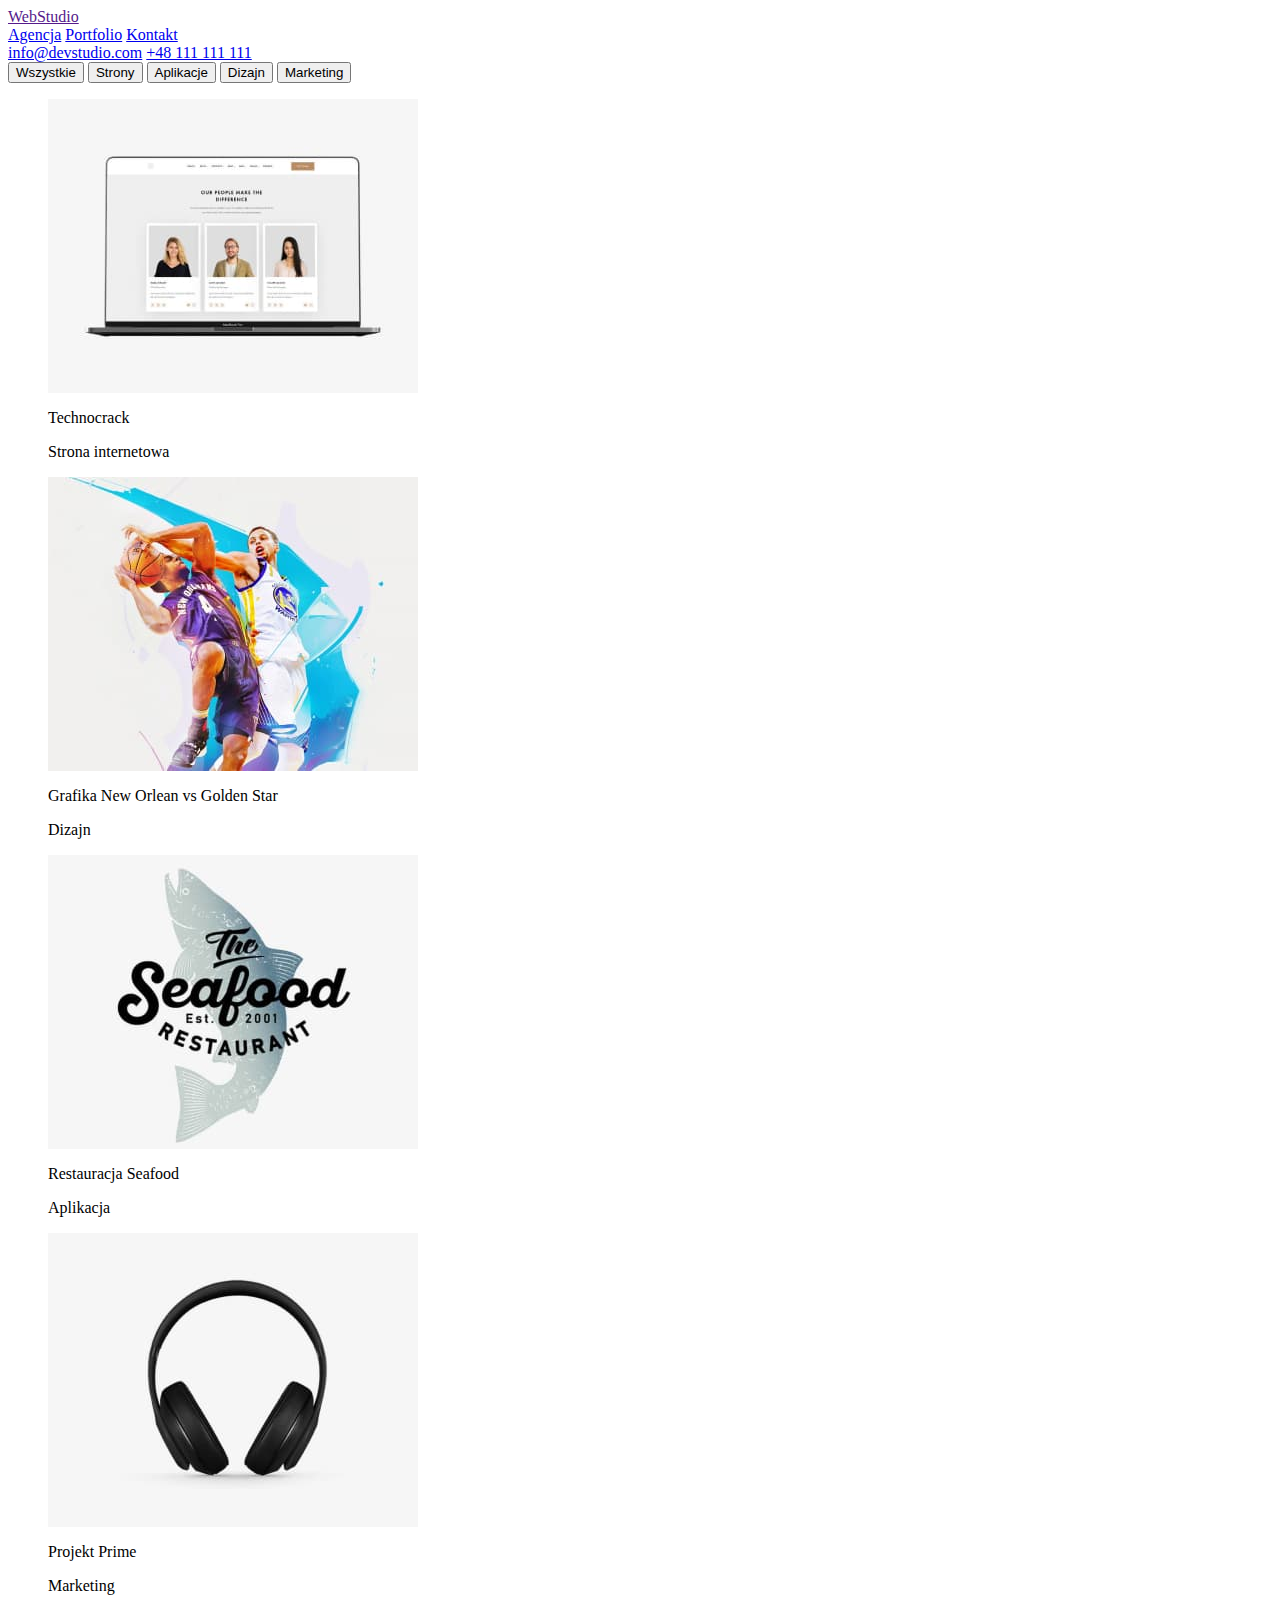
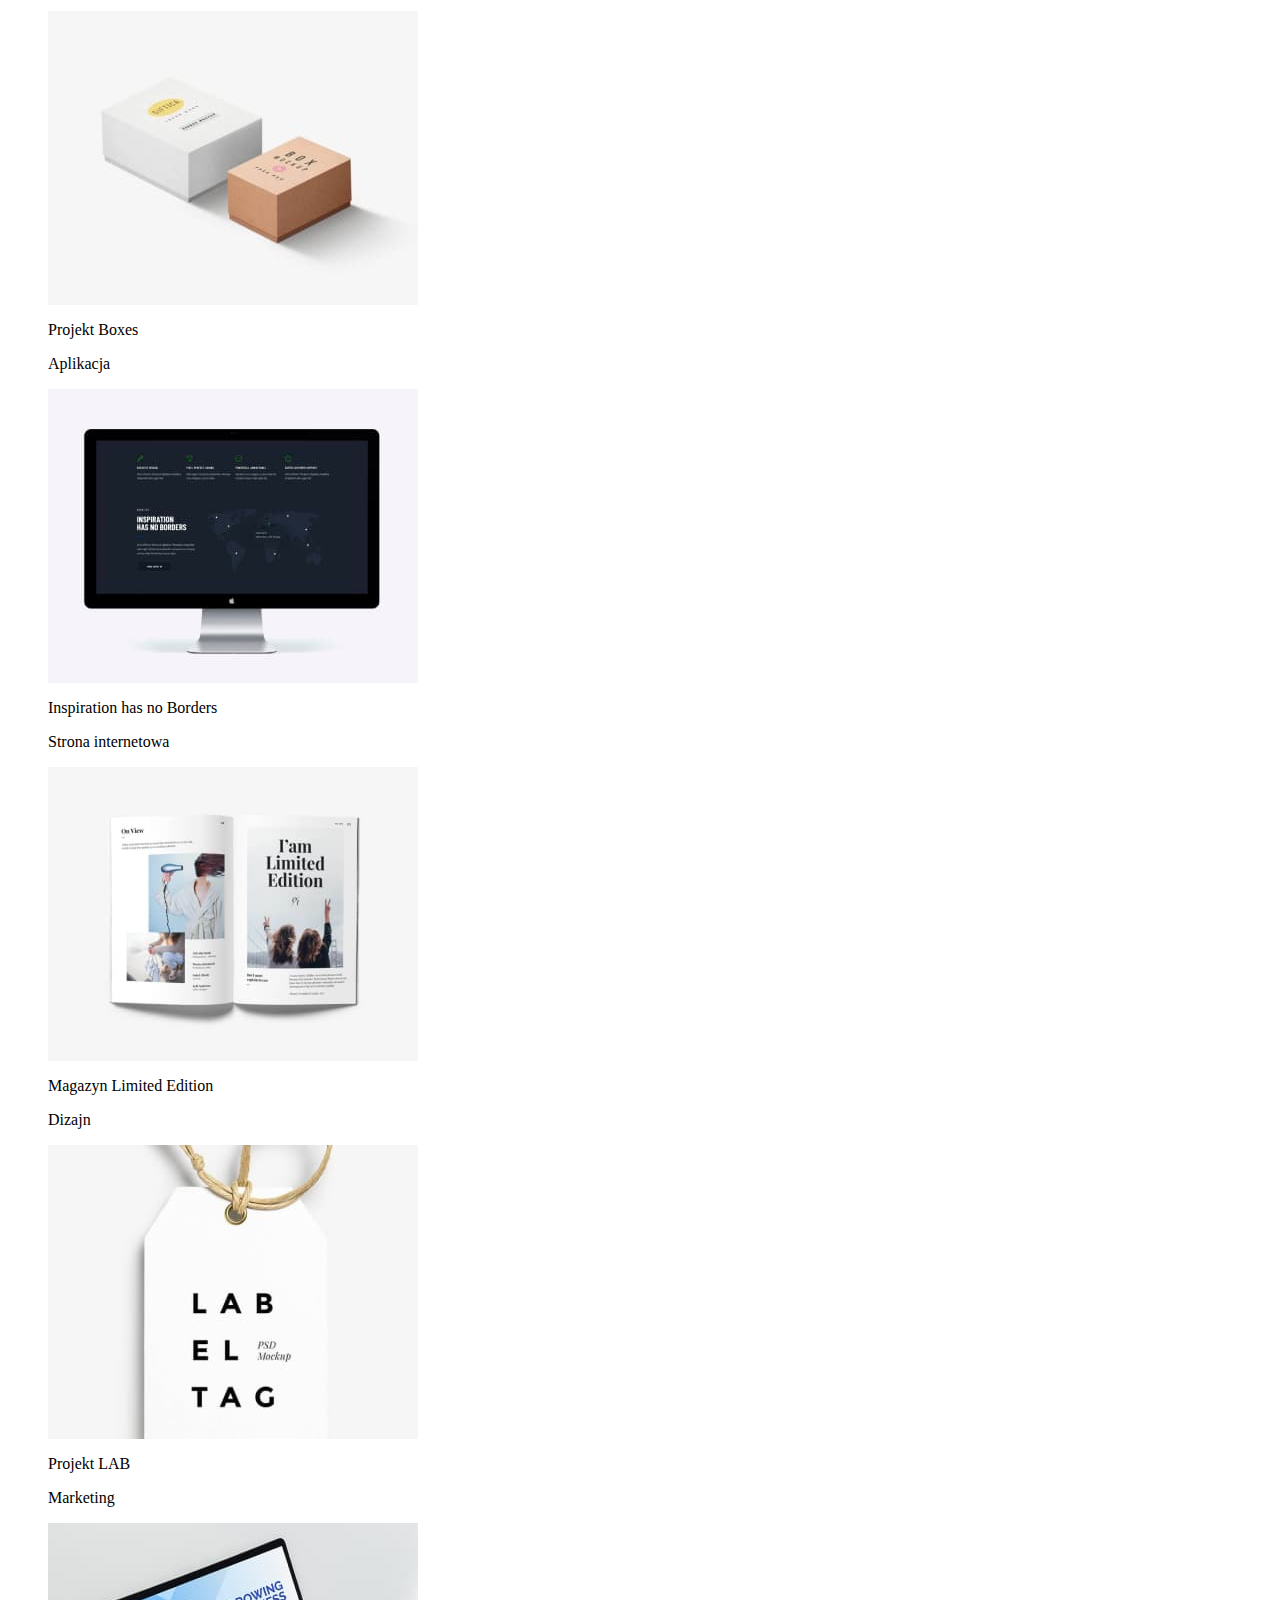
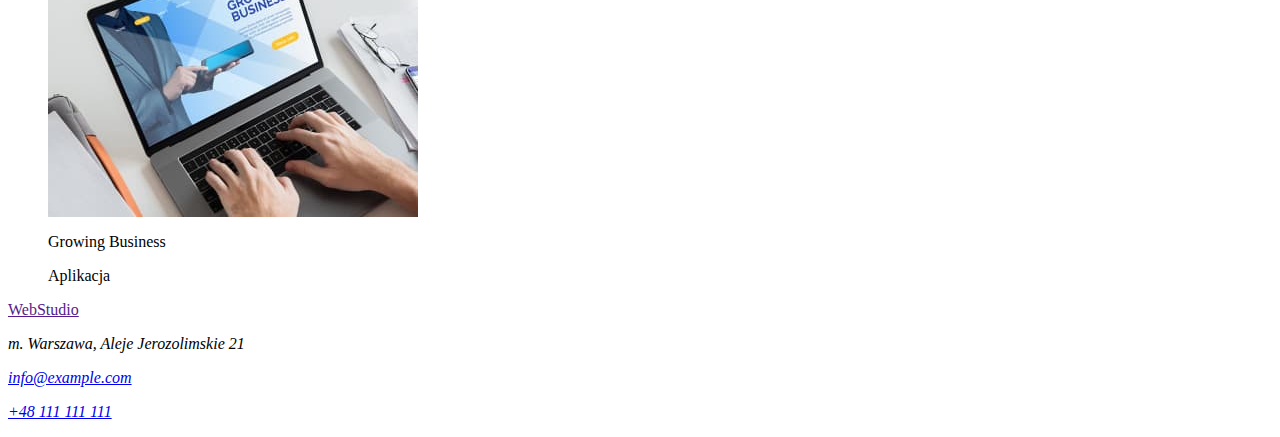
==== portfolio.html @ 6ffb390c "Added code in portfolio" ====
<html lang="en">
  <head>
    <meta charset="UTF-8" />
    <link rel="stylesheet" href="/css/styles.css" />
    <title>goit-markup-hw-02</title>
  </head>
  <body>
    <header>
      <a href="">WebStudio</a>
      <nav>
        <a href="#agency">Agencja</a>
        <a href="#portfolio">Portfolio</a>
        <a href="#contact">Kontakt</a>
      </nav>
      <a href="mailto:info@devstudio.com">info@devstudio.com</a>
      <a href="tel:+48111111111">+48 111 111 111</a>
    </header>
    <main>
      <div>
        <button type="button">Wszystkie</button>
        <button type="button">Strony</button>
        <button type="button">Aplikacje</button>
        <button type="button">Dizajn</button>
        <button type="button">Marketing</button>
      </div>
      <div>
        <figure>
          <img
            src="/images/portfolio1.jpg"
            alt="Internet page showing three people opened on a laptop"
          />
          <figcaption>
            <p>Technocrack</p>
            <p>Strona internetowa</p>
          </figcaption>
        </figure>
        <figure>
          <img
            src="/images/portfolio2.jpg"
            alt="Two basketball players fighting for a ball"
          />
          <figcaption>
            <p>Grafika New Orlean vs Golden Star</p>
            <p>Dizajn</p>
          </figcaption>
        </figure>
        <figure>
          <img
            src="/images/portfolio3.jpg"
            alt="A logo of the Seafood Restaurant"
          />
          <figcaption>
            <p>Restauracja Seafood</p>
            <p>Aplikacja</p>
          </figcaption>
        </figure>
        <figure>
          <img src="/images/portfolio4.jpg" alt="Black headphones" />
          <figcaption>
            <p>Projekt Prime</p>
            <p>Marketing</p>
          </figcaption>
        </figure>
        <figure>
          <img
            src="/images/portfolio5.jpg"
            alt="A white bigger box and a brown smaller box"
          />
          <figcaption>
            <p>Projekt Boxes</p>
            <p>Aplikacja</p>
          </figcaption>
        </figure>
        <figure>
          <img
            src="/images/portfolio6.jpg"
            alt="Screen with displayed world map"
          />
          <figcaption>
            <p>Inspiration has no Borders</p>
            <p>Strona internetowa</p>
          </figcaption>
        </figure>
        <figure>
          <img
            src="/images/portfolio7.jpg"
            alt="An open book with pictures and paragraphs"
          />
          <figcaption>
            <p>Magazyn Limited Edition</p>
            <p>Dizajn</p>
          </figcaption>
        </figure>
        <figure>
          <img src="/images/portfolio8.jpg" alt="Close-up of a label tag" />
          <figcaption>
            <p>Projekt LAB</p>
            <p>Marketing</p>
          </figcaption>
        </figure>
        <figure>
          <img src="/images/portfolio9.jpg" alt="A person typing on a laptop" />
          <figcaption>
            <p>Growing Business</p>
            <p>Aplikacja</p>
          </figcaption>
        </figure>
      </div>
    </main>
    <footer id="contact">
      <a href="">WebStudio</a>
      <address>
        <p>m. Warszawa, Aleje Jerozolimskie 21</p>
        <p><a href="mailto:info@example.com">info@example.com</a></p>
        <p><a href="tel:+48111111111">+48 111 111 111</a></p>
      </address>
    </footer>
  </body>
</html>
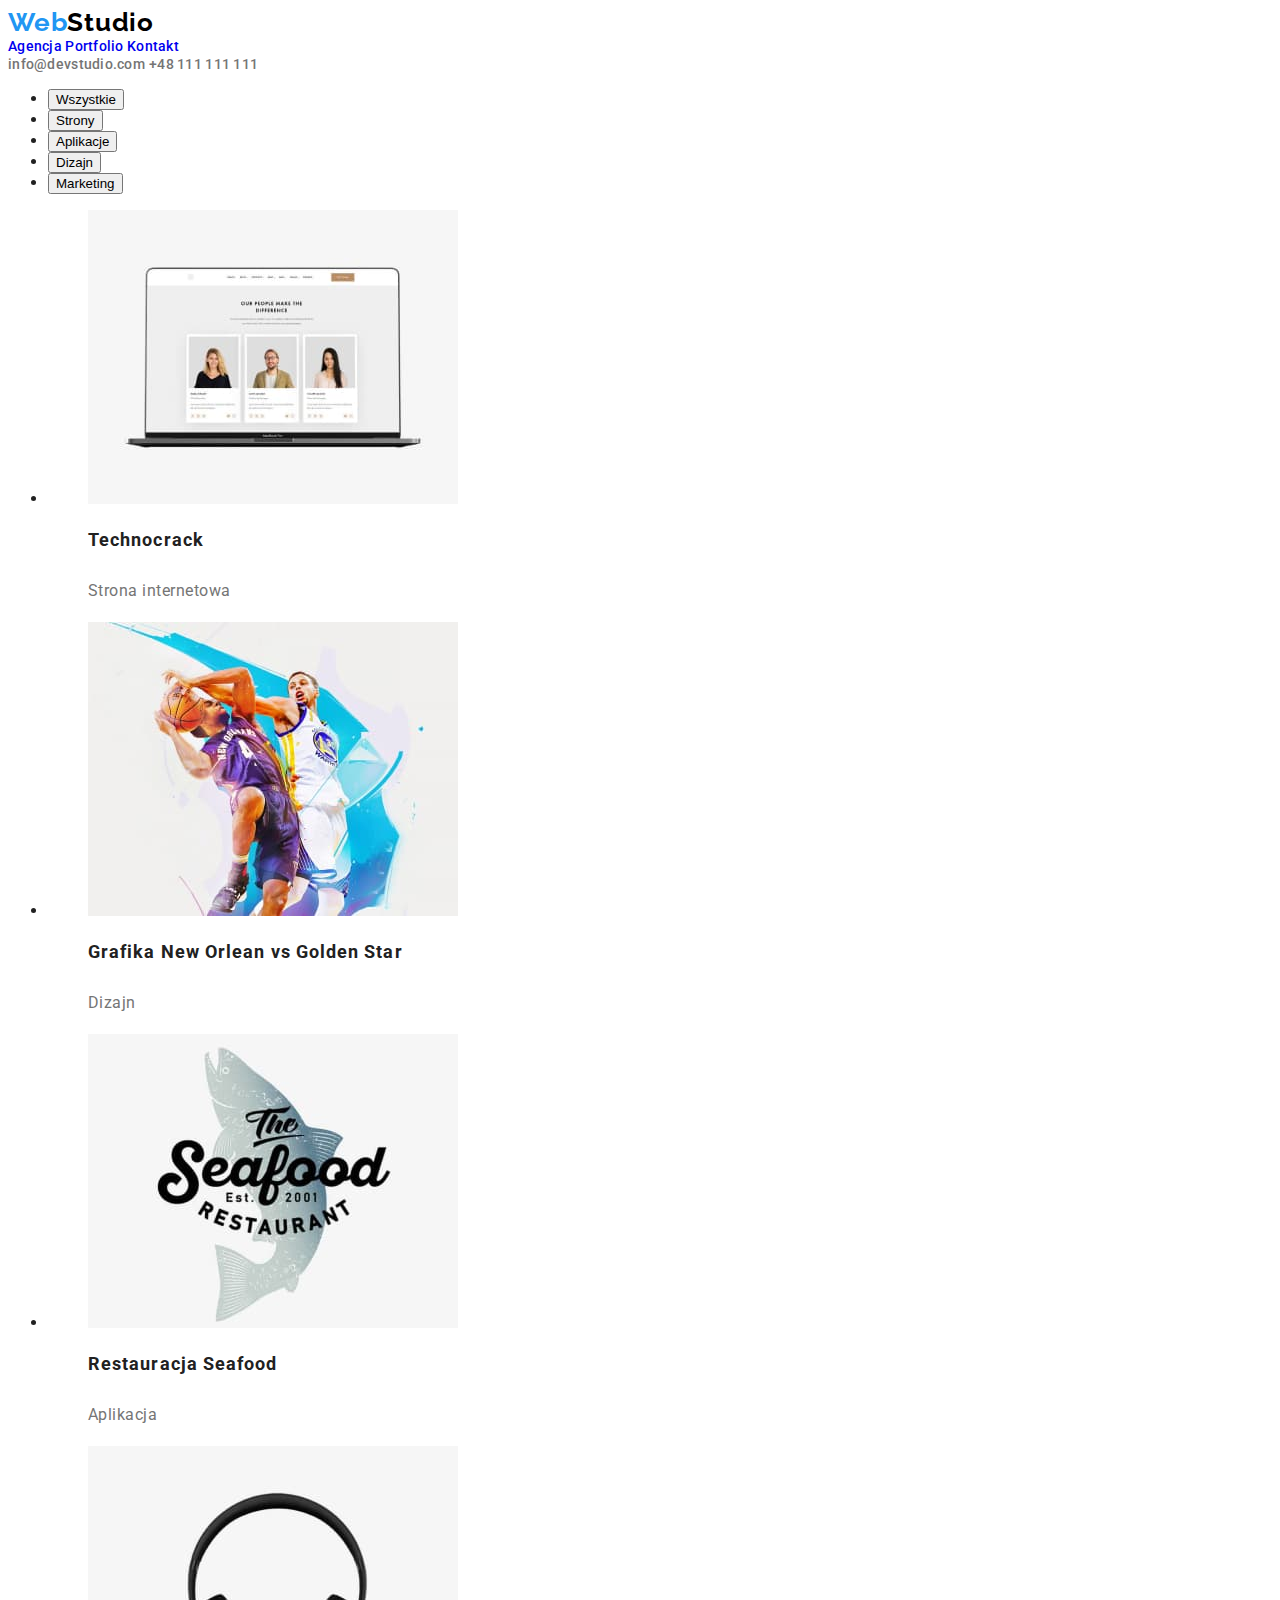
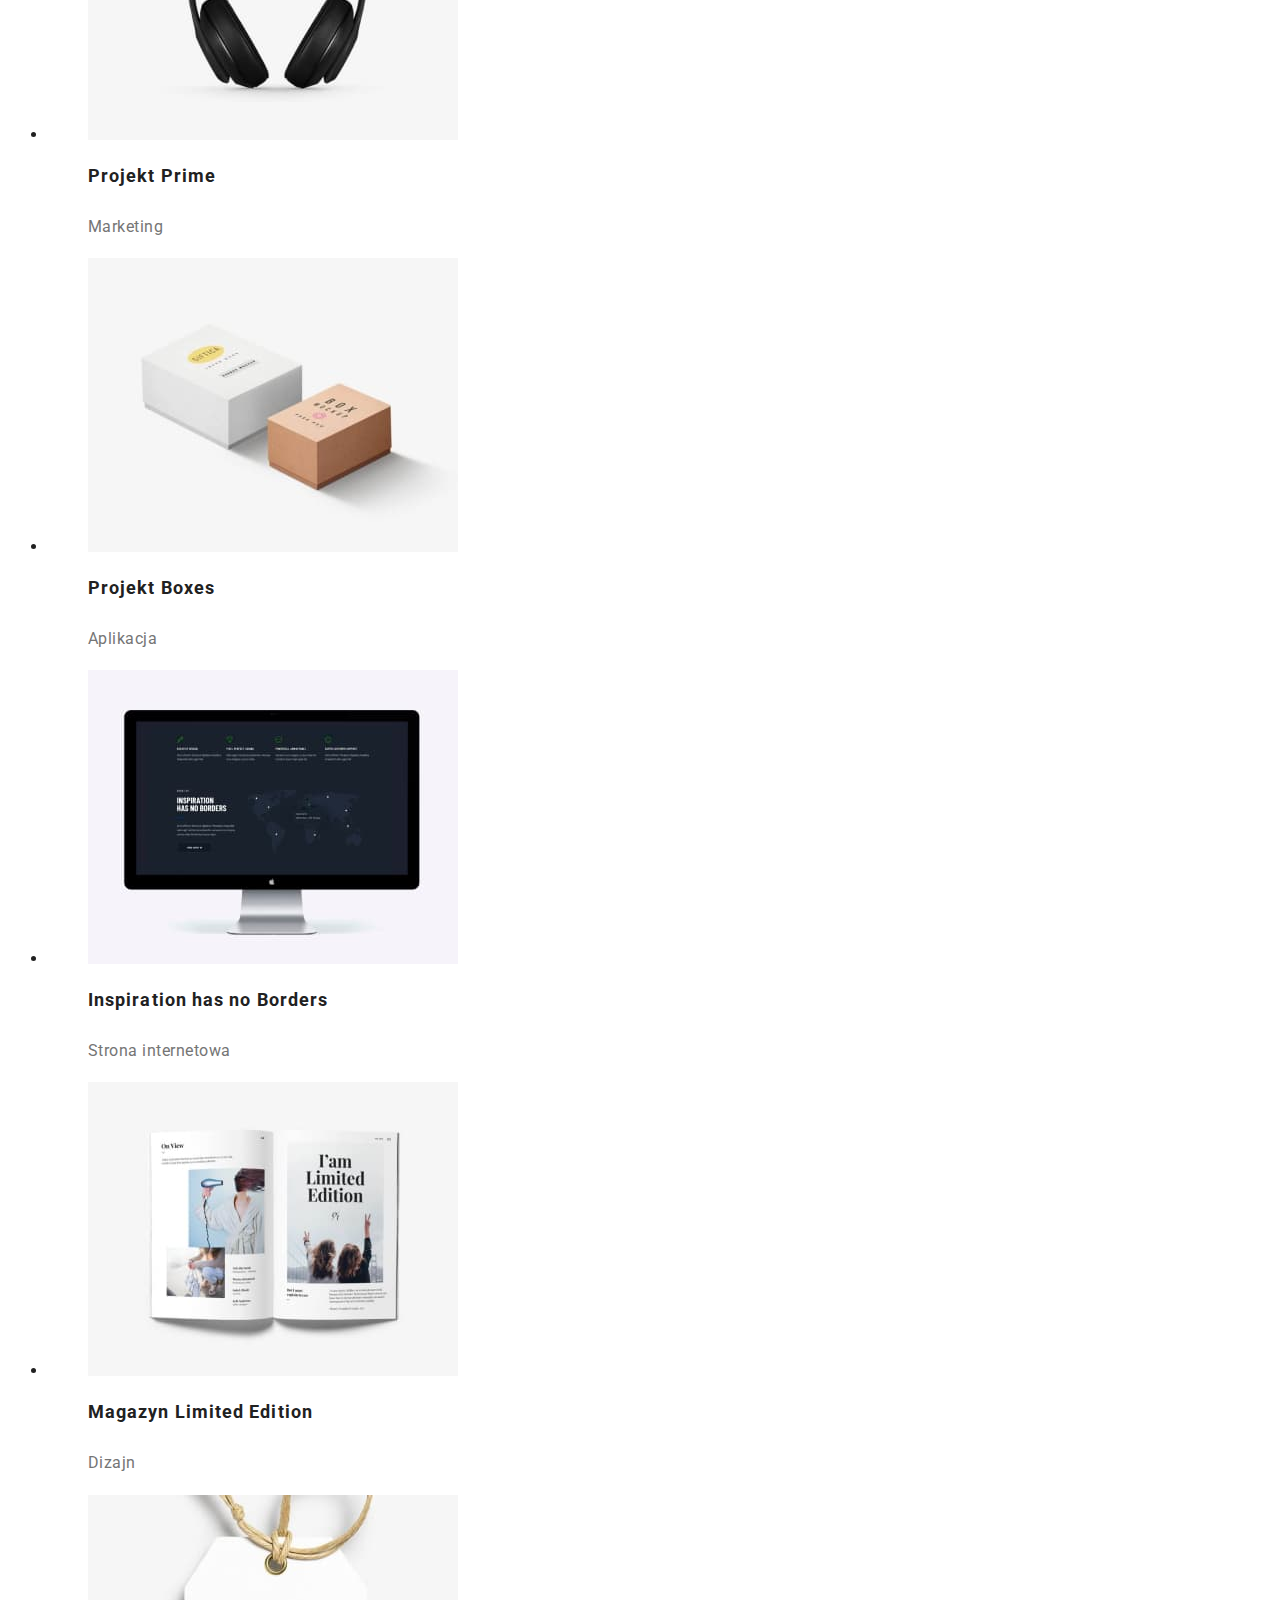
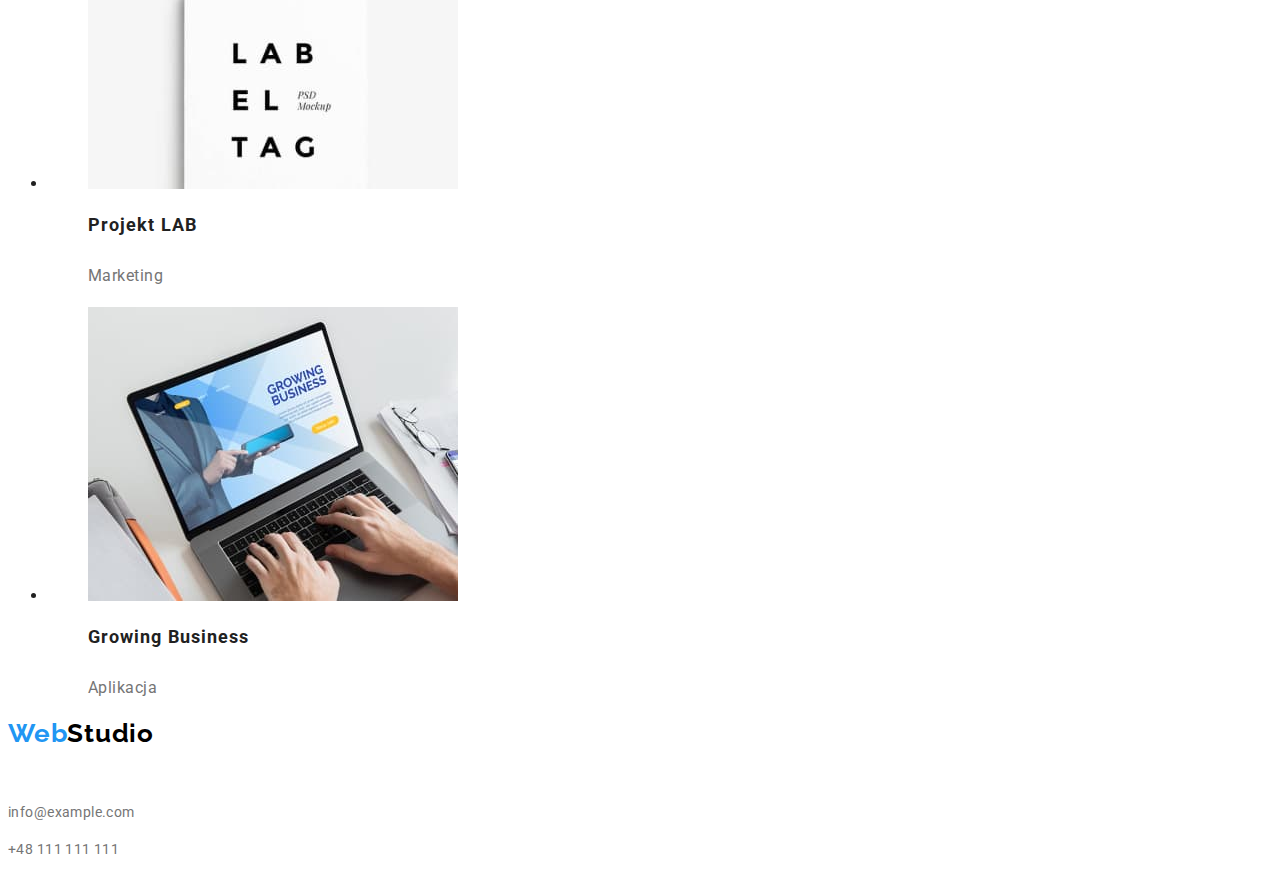
==== commit 9389ca9e: "Added css and updated code in html" ====
--- a/portfolio.html
+++ b/portfolio.html
@@ -1,118 +1,186 @@
 <html lang="en">
   <head>
     <meta charset="UTF-8" />
+    <link rel="preconnect" href="https://fonts.googleapis.com" />
+    <link rel="preconnect" href="https://fonts.gstatic.com" crossorigin />
+    <link
+      href="https://fonts.googleapis.com/css2?family=Raleway:wght@700&family=Roboto:wght@400;500;700;900&display=swap"
+      rel="stylesheet"
+    />
     <link rel="stylesheet" href="/css/styles.css" />
     <title>goit-markup-hw-02</title>
   </head>
   <body>
     <header>
-      <a href="">WebStudio</a>
+      <a class="logo" href="/index.html"
+        ><span class="logo-color">Web</span>Studio</a
+      >
       <nav>
-        <a href="#agency">Agencja</a>
-        <a href="#portfolio">Portfolio</a>
+        <a href="/index.html">Agencja</a>
+        <a href="/portfolio.html">Portfolio</a>
         <a href="#contact">Kontakt</a>
       </nav>
-      <a href="mailto:info@devstudio.com">info@devstudio.com</a>
-      <a href="tel:+48111111111">+48 111 111 111</a>
+      <a class="header-contact" href="mailto:info@devstudio.com"
+        >info@devstudio.com</a
+      >
+      <a class="header-contact" href="tel:+48111111111">+48 111 111 111</a>
     </header>
     <main>
       <div>
-        <button type="button">Wszystkie</button>
-        <button type="button">Strony</button>
-        <button type="button">Aplikacje</button>
-        <button type="button">Dizajn</button>
-        <button type="button">Marketing</button>
+        <ul>
+          <li><button type="button">Wszystkie</button></li>
+          <li><button type="button">Strony</button></li>
+          <li><button type="button">Aplikacje</button></li>
+          <li><button type="button">Dizajn</button></li>
+          <li><button type="button">Marketing</button></li>
+        </ul>
       </div>
       <div>
-        <figure>
-          <img
-            src="/images/portfolio1.jpg"
-            alt="Internet page showing three people opened on a laptop"
-          />
-          <figcaption>
-            <p>Technocrack</p>
-            <p>Strona internetowa</p>
-          </figcaption>
-        </figure>
-        <figure>
-          <img
-            src="/images/portfolio2.jpg"
-            alt="Two basketball players fighting for a ball"
-          />
-          <figcaption>
-            <p>Grafika New Orlean vs Golden Star</p>
-            <p>Dizajn</p>
-          </figcaption>
-        </figure>
-        <figure>
-          <img
-            src="/images/portfolio3.jpg"
-            alt="A logo of the Seafood Restaurant"
-          />
-          <figcaption>
-            <p>Restauracja Seafood</p>
-            <p>Aplikacja</p>
-          </figcaption>
-        </figure>
-        <figure>
-          <img src="/images/portfolio4.jpg" alt="Black headphones" />
-          <figcaption>
-            <p>Projekt Prime</p>
-            <p>Marketing</p>
-          </figcaption>
-        </figure>
-        <figure>
-          <img
-            src="/images/portfolio5.jpg"
-            alt="A white bigger box and a brown smaller box"
-          />
-          <figcaption>
-            <p>Projekt Boxes</p>
-            <p>Aplikacja</p>
-          </figcaption>
-        </figure>
-        <figure>
-          <img
-            src="/images/portfolio6.jpg"
-            alt="Screen with displayed world map"
-          />
-          <figcaption>
-            <p>Inspiration has no Borders</p>
-            <p>Strona internetowa</p>
-          </figcaption>
-        </figure>
-        <figure>
-          <img
-            src="/images/portfolio7.jpg"
-            alt="An open book with pictures and paragraphs"
-          />
-          <figcaption>
-            <p>Magazyn Limited Edition</p>
-            <p>Dizajn</p>
-          </figcaption>
-        </figure>
-        <figure>
-          <img src="/images/portfolio8.jpg" alt="Close-up of a label tag" />
-          <figcaption>
-            <p>Projekt LAB</p>
-            <p>Marketing</p>
-          </figcaption>
-        </figure>
-        <figure>
-          <img src="/images/portfolio9.jpg" alt="A person typing on a laptop" />
-          <figcaption>
-            <p>Growing Business</p>
-            <p>Aplikacja</p>
-          </figcaption>
-        </figure>
+        <ul>
+          <li>
+            <figure>
+              <img
+                src="/images/portfolio1.jpg"
+                alt="Internet page showing three
+              people opened on a laptop"
+                width="370"
+                height="294"
+              />
+              <figcaption>
+                <p class="project-name">Technocrack</p>
+                <p class="project-type">Strona internetowa</p>
+              </figcaption>
+            </figure>
+          </li>
+          <li>
+            <figure>
+              <img
+                src="/images/portfolio2.jpg"
+                alt="Two basketball players fighting for a ball"
+                width="370"
+                height="294"
+              />
+              <figcaption>
+                <p class="project-name">Grafika New Orlean vs Golden Star</p>
+                <p class="project-type">Dizajn</p>
+              </figcaption>
+            </figure>
+          </li>
+          <li>
+            <figure>
+              <img
+                src="/images/portfolio3.jpg"
+                alt="A logo of the Seafood Restaurant"
+                width="370"
+                height="294"
+              />
+              <figcaption>
+                <p class="project-name">Restauracja Seafood</p>
+                <p class="project-type">Aplikacja</p>
+              </figcaption>
+            </figure>
+          </li>
+          <li>
+            <figure>
+              <img
+                src="/images/portfolio4.jpg"
+                alt="Black headphones"
+                width="370"
+                height="294"
+              />
+              <figcaption>
+                <p class="project-name">Projekt Prime</p>
+                <p class="project-type">Marketing</p>
+              </figcaption>
+            </figure>
+          </li>
+          <li>
+            <figure>
+              <img
+                src="/images/portfolio5.jpg"
+                alt="A white bigger box and a brown smaller box"
+                width="370"
+                height="294"
+              />
+              <figcaption>
+                <p class="project-name">Projekt Boxes</p>
+                <p class="project-type">Aplikacja</p>
+              </figcaption>
+            </figure>
+          </li>
+          <li>
+            <figure>
+              <img
+                src="/images/portfolio6.jpg"
+                alt="Screen with displayed world map"
+                width="370"
+                height="294"
+              />
+              <figcaption>
+                <p class="project-name">Inspiration has no Borders</p>
+                <p class="project-type">Strona internetowa</p>
+              </figcaption>
+            </figure>
+          </li>
+          <li>
+            <figure>
+              <img
+                src="/images/portfolio7.jpg"
+                alt="An open book with pictures and paragraphs"
+                width="370"
+                height="294"
+              />
+              <figcaption>
+                <p class="project-name">Magazyn Limited Edition</p>
+                <p class="project-type">Dizajn</p>
+              </figcaption>
+            </figure>
+          </li>
+          <li>
+            <figure>
+              <img
+                src="/images/portfolio8.jpg"
+                alt="Close-up of a label tag"
+                width="370"
+                height="294"
+              />
+              <figcaption>
+                <p class="project-name">Projekt LAB</p>
+                <p class="project-type">Marketing</p>
+              </figcaption>
+            </figure>
+          </li>
+          <li>
+            <figure>
+              <img
+                src="/images/portfolio9.jpg"
+                alt="A person typing on a laptop"
+                width="370"
+                height="294"
+              />
+              <figcaption>
+                <p class="project-name">Growing Business</p>
+                <p class="project-type">Aplikacja</p>
+              </figcaption>
+            </figure>
+          </li>
+        </ul>
       </div>
     </main>
     <footer id="contact">
-      <a href="">WebStudio</a>
+      <a class="logo" href="/index.html"
+        ><span class="logo-color">Web</span>Studio</a
+      >
       <address>
         <p>m. Warszawa, Aleje Jerozolimskie 21</p>
-        <p><a href="mailto:info@example.com">info@example.com</a></p>
-        <p><a href="tel:+48111111111">+48 111 111 111</a></p>
+        <p>
+          <a class="footer-contact" href="mailto:info@example.com"
+            >info@example.com</a
+          >
+        </p>
+        <p>
+          <a class="footer-contact" href="tel:+48111111111">+48 111 111 111</a>
+        </p>
       </address>
     </footer>
   </body>
--- a/css/styles.css
+++ b/css/styles.css
@@ -0,0 +1,123 @@
+:root {
+  --main-color: #2196f3;
+  --secondary-color: #212121;
+}
+body {
+  font-family: "Roboto", sans-serif;
+  color: var(--secondary-color);
+}
+a {
+  text-decoration: none;
+}
+.header-contact {
+  color: #757575;
+  font-style: normal;
+  font-weight: 500;
+  font-size: 14px;
+  line-height: 1.15;
+  letter-spacing: 0.02em;
+}
+.footer-contact {
+  color: #757575;
+}
+nav {
+  font-style: normal;
+  font-weight: 500;
+  font-size: 14px;
+  line-height: 1.15;
+  letter-spacing: 0.02em;
+}
+address {
+  color: white;
+  font-style: normal;
+  font-weight: 400;
+  font-size: 14px;
+  line-height: 1.71;
+  letter-spacing: 0.03em;
+}
+.logo {
+  color: #000000;
+  font-family: "Raleway";
+  font-style: normal;
+  font-weight: 700;
+  font-size: 26px;
+  line-height: 1.15;
+  letter-spacing: 0.03em;
+}
+.logo-color {
+  color: var(--main-color);
+}
+button:hover,
+button:focus,
+a:hover,
+a:focus {
+  color: var(--main-color);
+}
+button {
+  cursor: pointer;
+}
+.main-title {
+  font-style: normal;
+  font-weight: 900;
+  font-size: 44px;
+  line-height: 1.36;
+  text-align: center;
+  letter-spacing: 0.06em;
+  text-transform: uppercase;
+}
+dt {
+  font-style: normal;
+  font-weight: 700;
+  font-size: 14px;
+  line-height: 1.2;
+  letter-spacing: 0.03em;
+  text-transform: uppercase;
+}
+dd {
+  font-style: normal;
+  font-weight: 400;
+  font-size: 14px;
+  line-height: 1.71;
+  letter-spacing: 0.03em;
+  color: #757575;
+}
+.secondary-title {
+  font-style: normal;
+  font-weight: 700;
+  font-size: 36px;
+  line-height: 1.2;
+  text-align: center;
+  letter-spacing: 0.03em;
+}
+.name {
+  font-style: normal;
+  font-weight: 500;
+  font-size: 16px;
+  line-height: 1.15;
+  text-align: center;
+  letter-spacing: 0.03em;
+}
+.occupation {
+  font-style: normal;
+  font-weight: 400;
+  font-size: 16px;
+  line-height: 1.15;
+  text-align: center;
+  letter-spacing: 0.03em;
+  color: #757575;
+}
+.project-name {
+  font-style: normal;
+  font-weight: 700;
+  font-size: 18px;
+  line-height: 2;
+  letter-spacing: 0.06em;
+}
+.project-type {
+  font-style: normal;
+  font-weight: 400;
+  font-size: 16px;
+  line-height: 1.88;
+  letter-spacing: 0.03em;
+  color: #757575;
+}
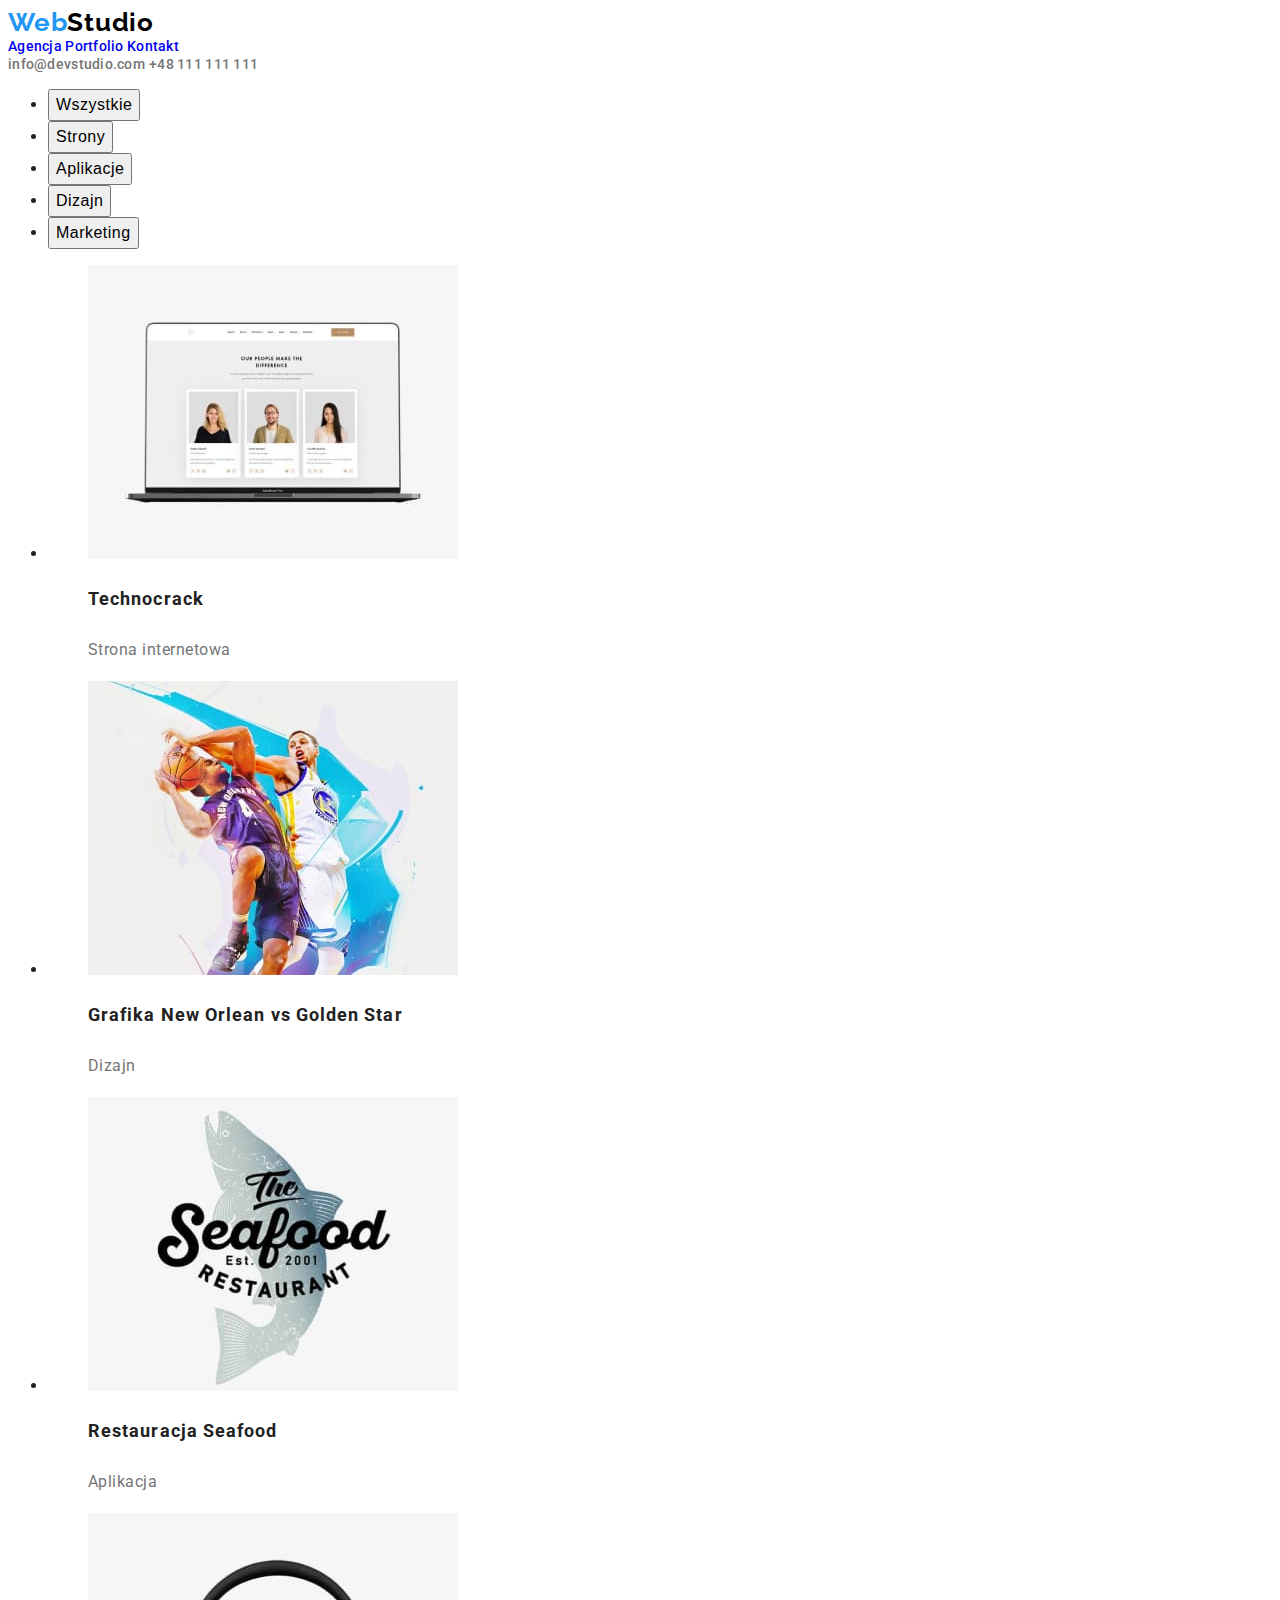
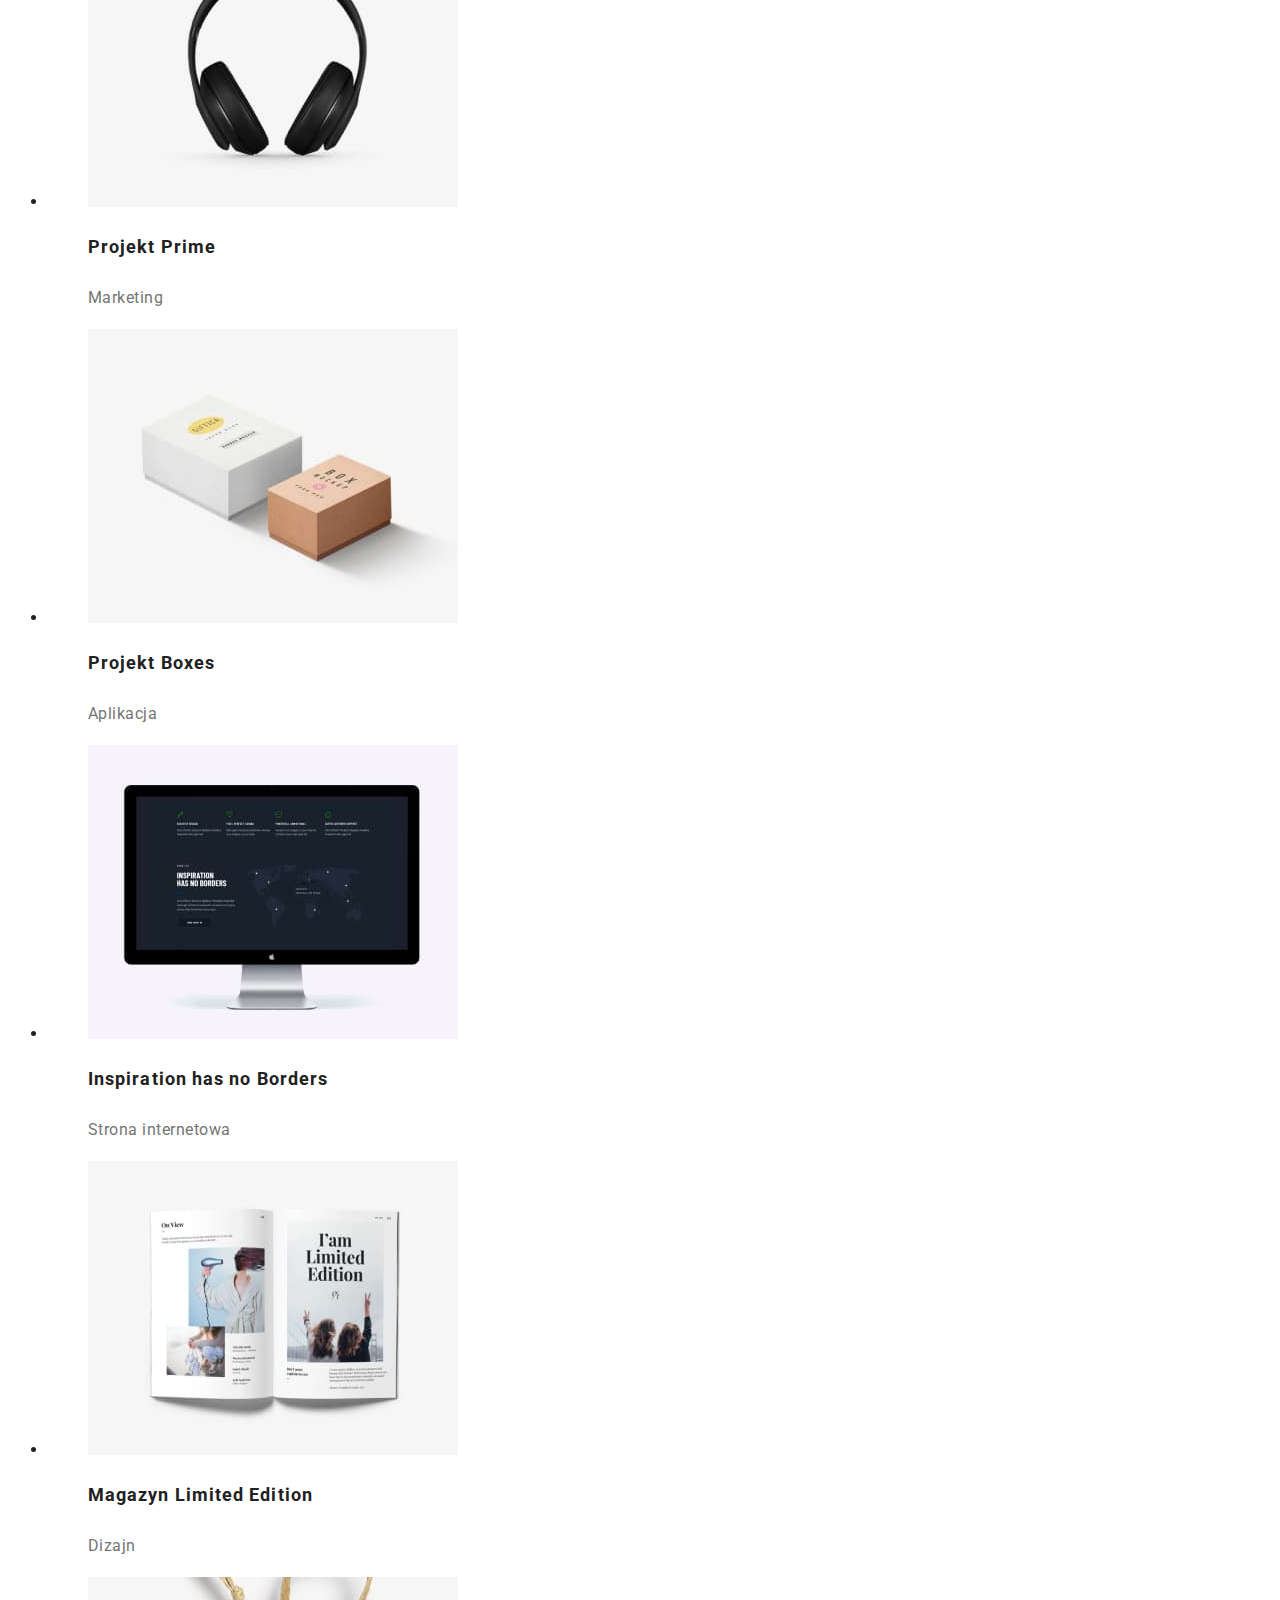
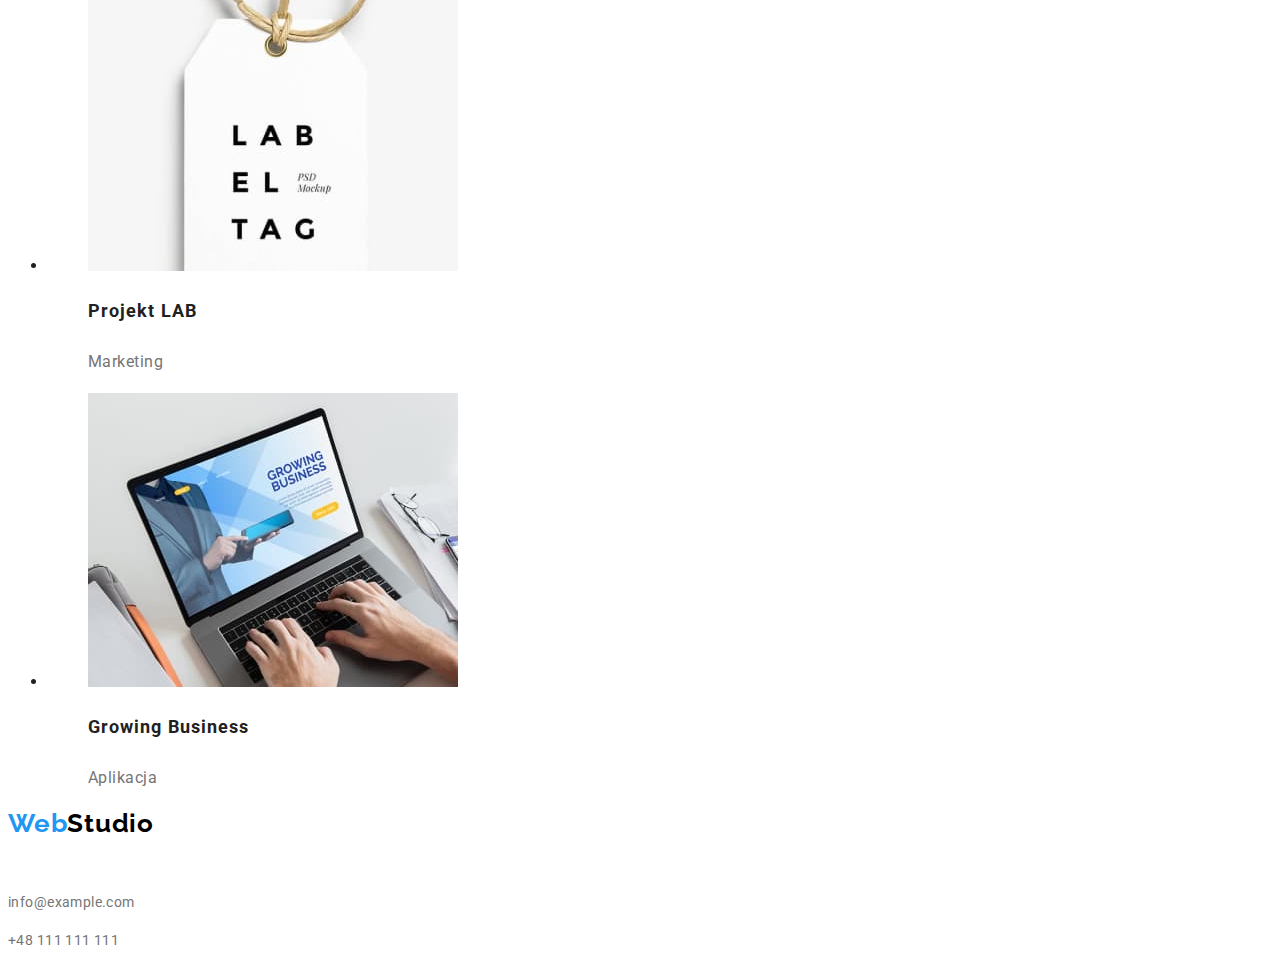
==== commit 33dc6342: "Changed buttons" ====
--- a/portfolio.html
+++ b/portfolio.html
@@ -1,4 +1,5 @@
-<html lang="en">
+<!DOCTYPE html>
+<html lang="pl">
   <head>
     <meta charset="UTF-8" />
     <link rel="preconnect" href="https://fonts.googleapis.com" />
@@ -28,11 +29,17 @@
     <main>
       <div>
         <ul>
-          <li><button type="button">Wszystkie</button></li>
-          <li><button type="button">Strony</button></li>
-          <li><button type="button">Aplikacje</button></li>
-          <li><button type="button">Dizajn</button></li>
-          <li><button type="button">Marketing</button></li>
+          <li>
+            <button class="filter-button" type="button">Wszystkie</button>
+          </li>
+          <li><button class="filter-button" type="button">Strony</button></li>
+          <li>
+            <button class="filter-button" type="button">Aplikacje</button>
+          </li>
+          <li><button class="filter-button" type="button">Dizajn</button></li>
+          <li>
+            <button class="filter-button" type="button">Marketing</button>
+          </li>
         </ul>
       </div>
       <div>
--- a/css/styles.css
+++ b/css/styles.css
@@ -121,3 +121,19 @@
   letter-spacing: 0.03em;
   color: #757575;
 }
+.main-button {
+  font-style: normal;
+  font-weight: 700;
+  font-size: 16px;
+  line-height: 1.88;
+  text-align: center;
+  letter-spacing: 0.06em;
+}
+.filter-button {
+  font-style: normal;
+  font-weight: 500;
+  font-size: 16px;
+  line-height: 1.62;
+  text-align: center;
+  letter-spacing: 0.03em;
+}
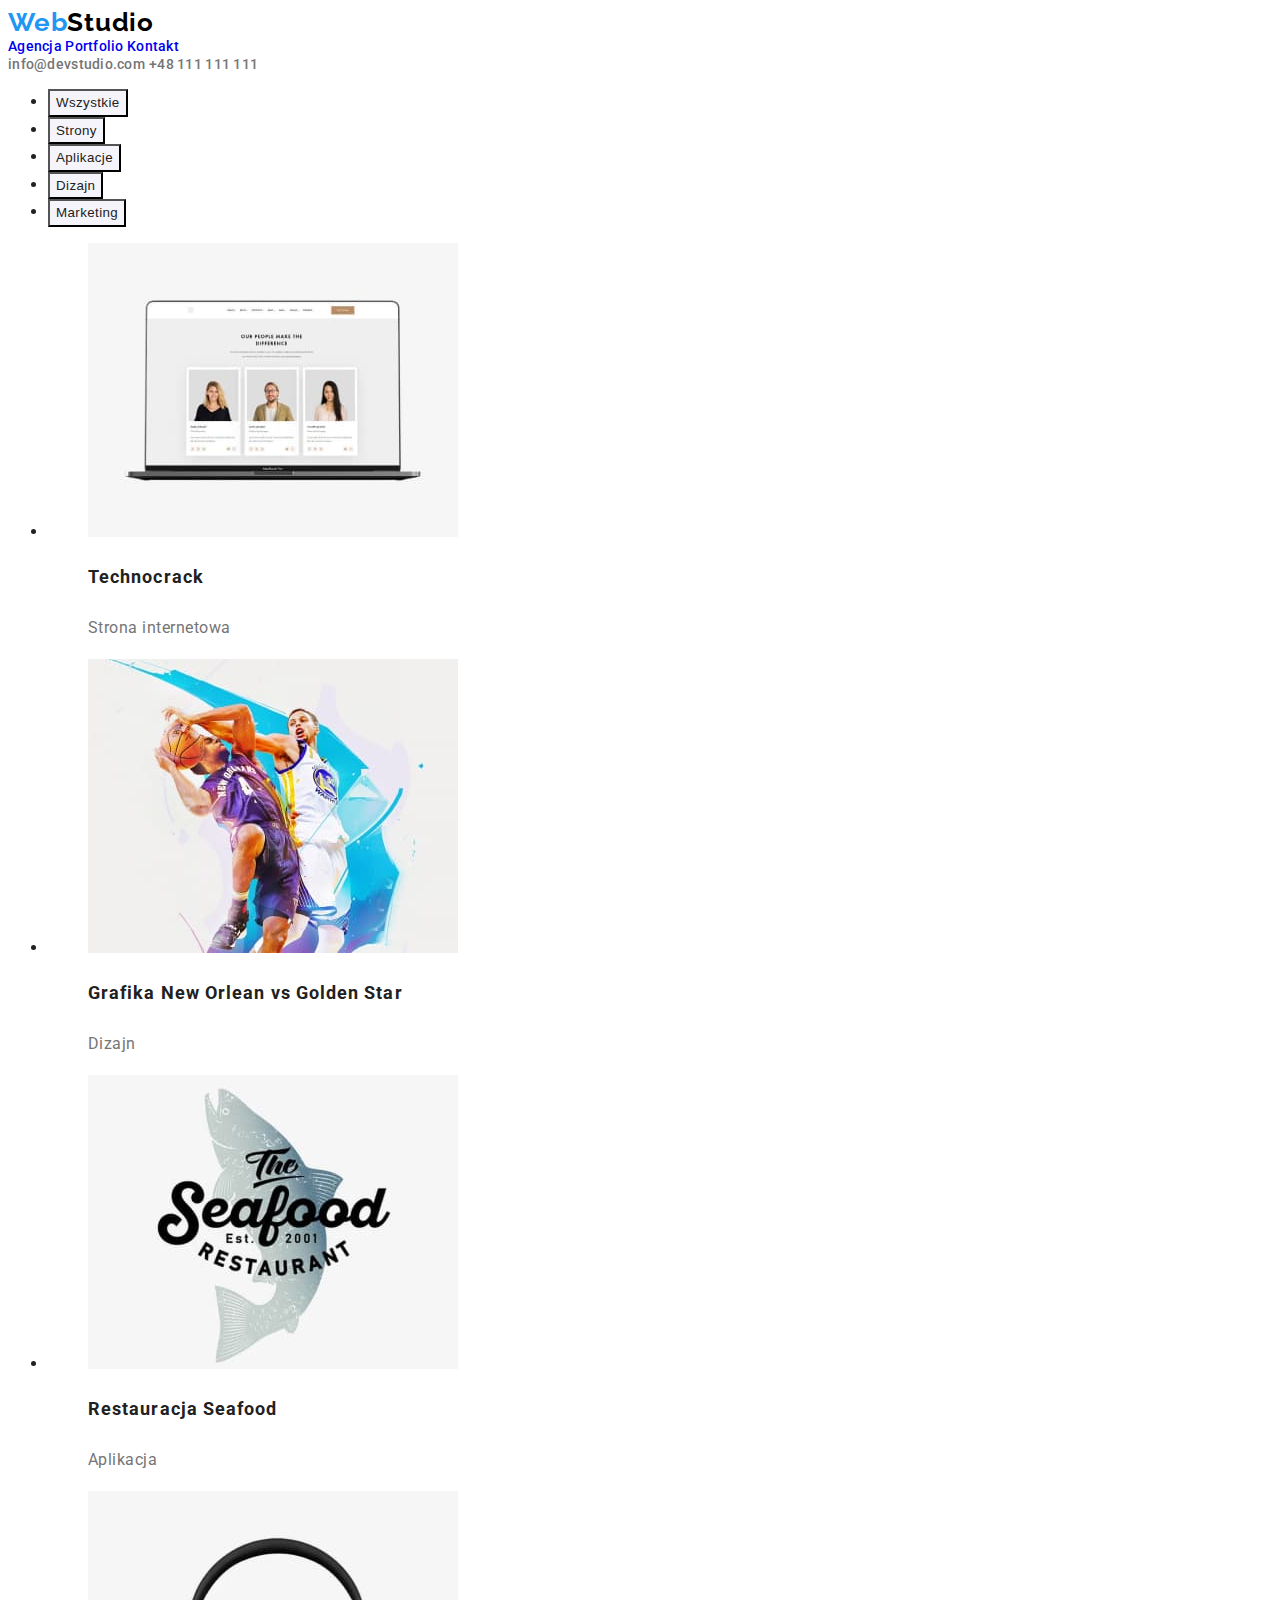
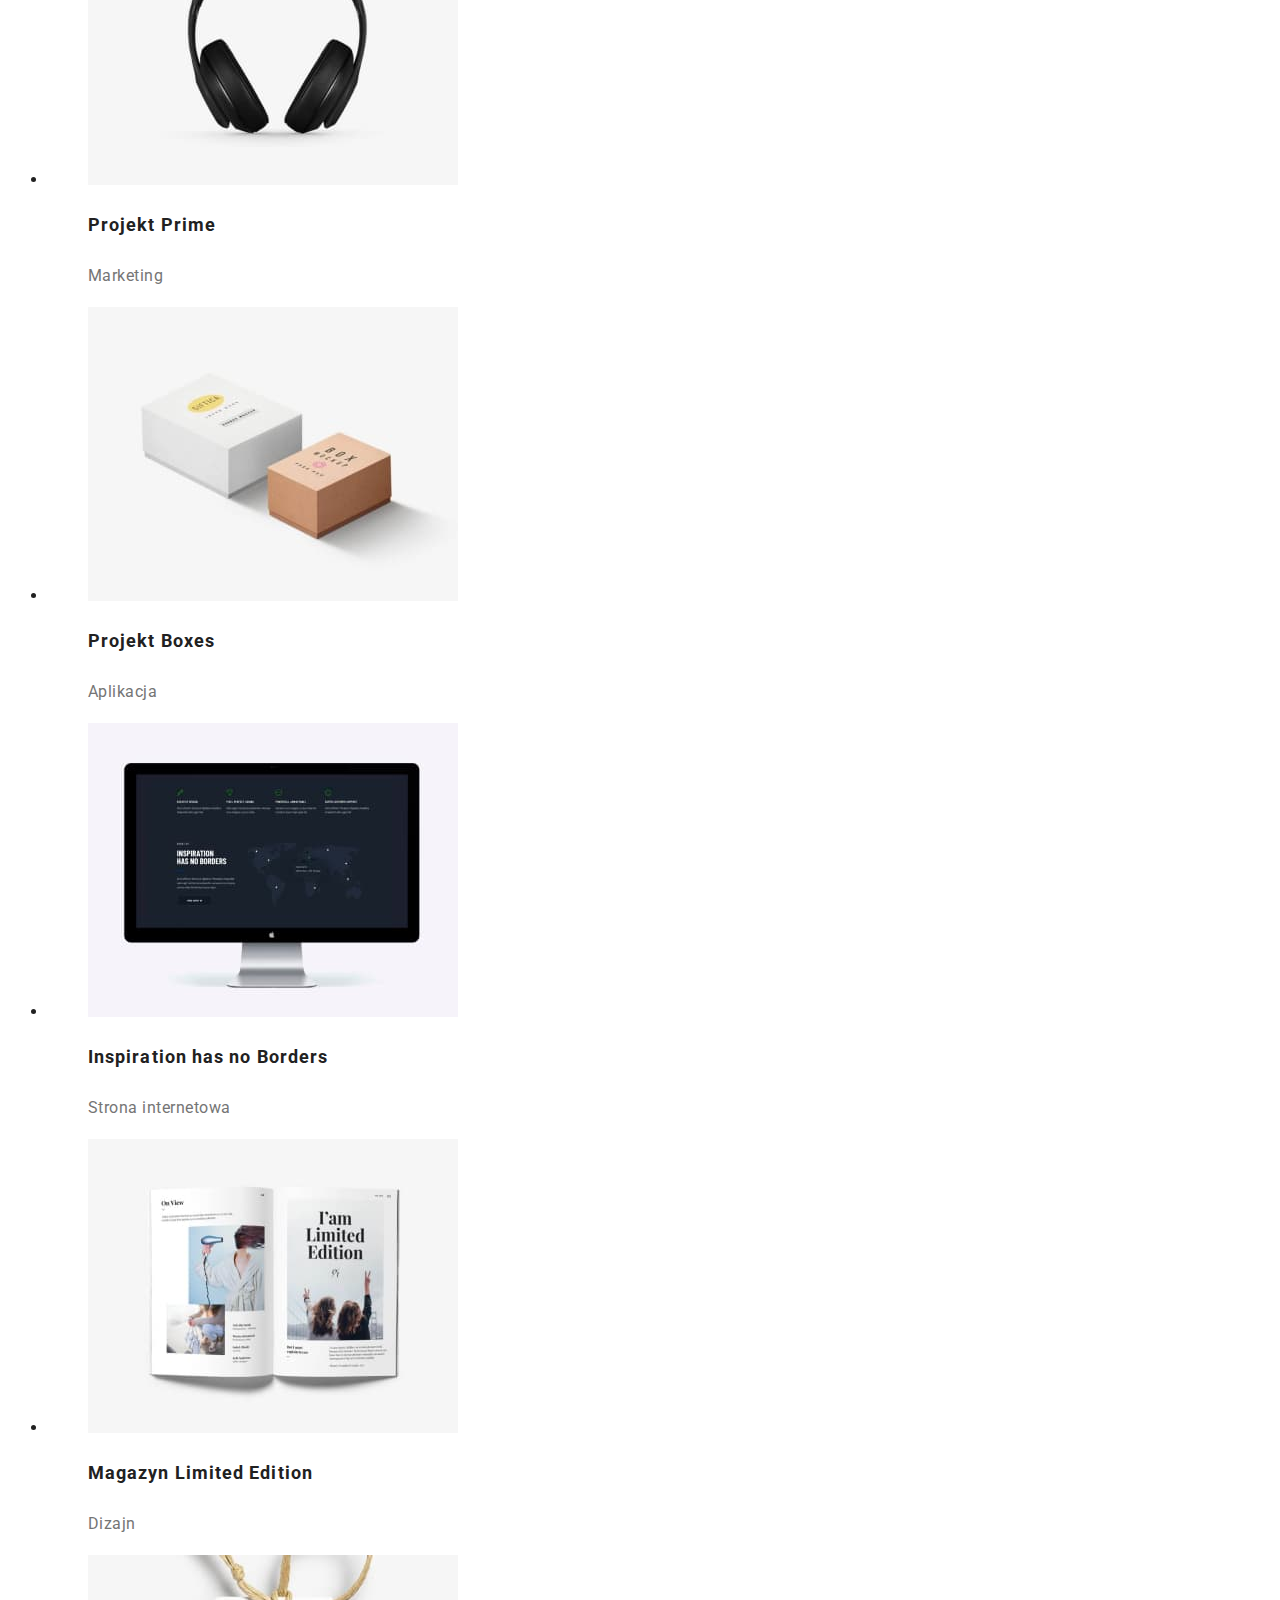
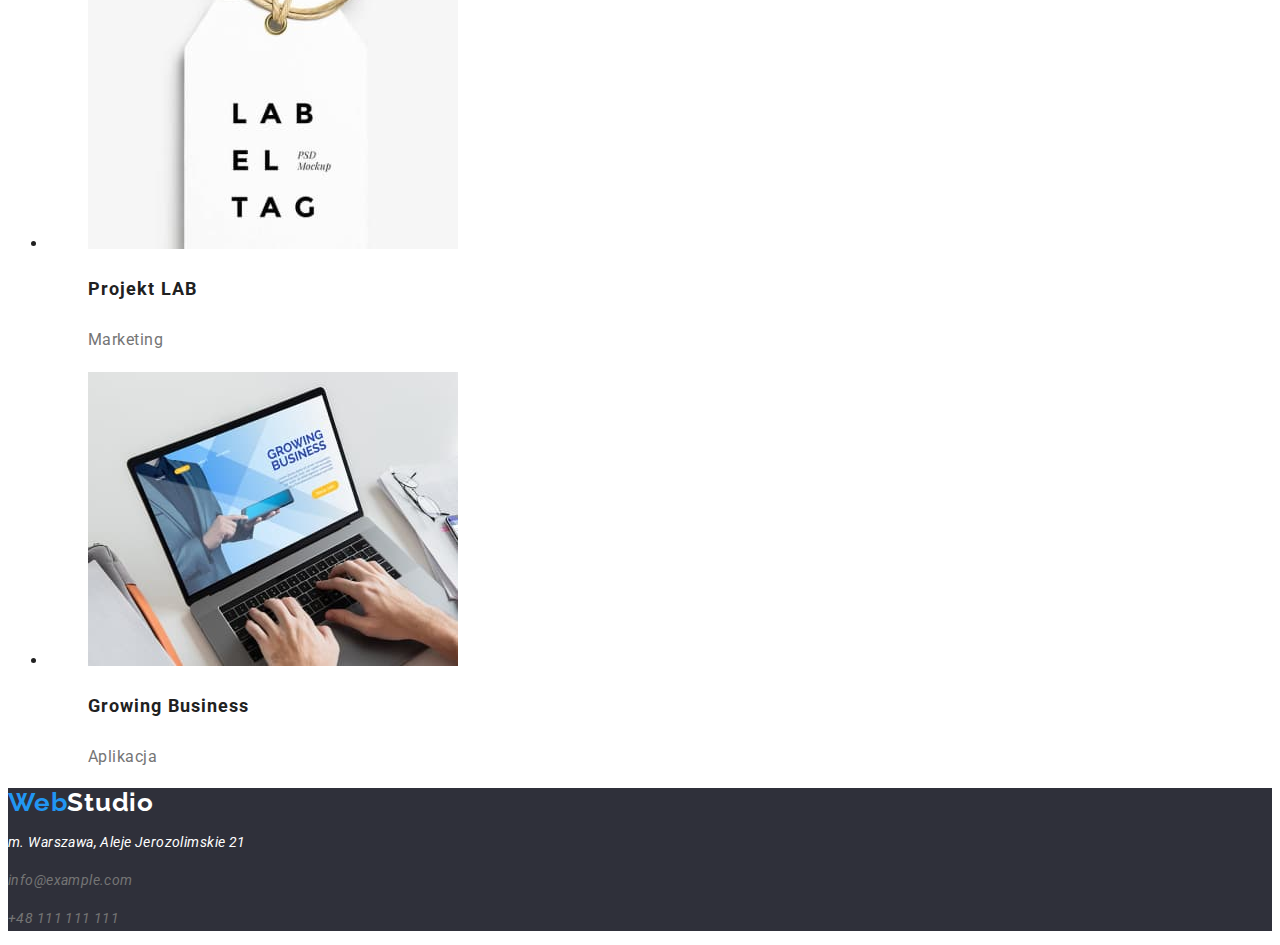
==== commit e31163e7: "Added background colors and tweaked fonts" ====
--- a/portfolio.html
+++ b/portfolio.html
@@ -8,17 +8,17 @@
       href="https://fonts.googleapis.com/css2?family=Raleway:wght@700&family=Roboto:wght@400;500;700;900&display=swap"
       rel="stylesheet"
     />
-    <link rel="stylesheet" href="/css/styles.css" />
+    <link rel="stylesheet" href="./css/styles.css" />
     <title>goit-markup-hw-02</title>
   </head>
   <body>
     <header>
-      <a class="logo" href="/index.html"
+      <a class="header-logo" href="./index.html"
         ><span class="logo-color">Web</span>Studio</a
       >
       <nav>
-        <a href="/index.html">Agencja</a>
-        <a href="/portfolio.html">Portfolio</a>
+        <a href="./index.html">Agencja</a>
+        <a href="./portfolio.html">Portfolio</a>
         <a href="#contact">Kontakt</a>
       </nav>
       <a class="header-contact" href="mailto:info@devstudio.com"
@@ -47,7 +47,7 @@
           <li>
             <figure>
               <img
-                src="/images/portfolio1.jpg"
+                src="./images/portfolio1.jpg"
                 alt="Internet page showing three
               people opened on a laptop"
                 width="370"
@@ -62,7 +62,7 @@
           <li>
             <figure>
               <img
-                src="/images/portfolio2.jpg"
+                src="./images/portfolio2.jpg"
                 alt="Two basketball players fighting for a ball"
                 width="370"
                 height="294"
@@ -76,7 +76,7 @@
           <li>
             <figure>
               <img
-                src="/images/portfolio3.jpg"
+                src="./images/portfolio3.jpg"
                 alt="A logo of the Seafood Restaurant"
                 width="370"
                 height="294"
@@ -90,7 +90,7 @@
           <li>
             <figure>
               <img
-                src="/images/portfolio4.jpg"
+                src="./images/portfolio4.jpg"
                 alt="Black headphones"
                 width="370"
                 height="294"
@@ -104,7 +104,7 @@
           <li>
             <figure>
               <img
-                src="/images/portfolio5.jpg"
+                src="./images/portfolio5.jpg"
                 alt="A white bigger box and a brown smaller box"
                 width="370"
                 height="294"
@@ -118,7 +118,7 @@
           <li>
             <figure>
               <img
-                src="/images/portfolio6.jpg"
+                src="./images/portfolio6.jpg"
                 alt="Screen with displayed world map"
                 width="370"
                 height="294"
@@ -132,7 +132,7 @@
           <li>
             <figure>
               <img
-                src="/images/portfolio7.jpg"
+                src="./images/portfolio7.jpg"
                 alt="An open book with pictures and paragraphs"
                 width="370"
                 height="294"
@@ -146,7 +146,7 @@
           <li>
             <figure>
               <img
-                src="/images/portfolio8.jpg"
+                src="./images/portfolio8.jpg"
                 alt="Close-up of a label tag"
                 width="370"
                 height="294"
@@ -160,7 +160,7 @@
           <li>
             <figure>
               <img
-                src="/images/portfolio9.jpg"
+                src="./images/portfolio9.jpg"
                 alt="A person typing on a laptop"
                 width="370"
                 height="294"
@@ -175,7 +175,7 @@
       </div>
     </main>
     <footer id="contact">
-      <a class="logo" href="/index.html"
+      <a class="footer-logo" href="./index.html"
         ><span class="logo-color">Web</span>Studio</a
       >
       <address>
--- a/css/styles.css
+++ b/css/styles.css
@@ -1,6 +1,7 @@
 :root {
   --main-color: #2196f3;
   --secondary-color: #212121;
+  --background-color: #2f303a;
 }
 body {
   font-family: "Roboto", sans-serif;
@@ -11,7 +12,6 @@
 }
 .header-contact {
   color: #757575;
-  font-style: normal;
   font-weight: 500;
   font-size: 14px;
   line-height: 1.15;
@@ -21,7 +21,6 @@
   color: #757575;
 }
 nav {
-  font-style: normal;
   font-weight: 500;
   font-size: 14px;
   line-height: 1.15;
@@ -29,16 +28,21 @@
 }
 address {
   color: white;
-  font-style: normal;
-  font-weight: 400;
   font-size: 14px;
   line-height: 1.71;
   letter-spacing: 0.03em;
 }
-.logo {
+.header-logo {
   color: #000000;
   font-family: "Raleway";
-  font-style: normal;
+  font-weight: 700;
+  font-size: 26px;
+  line-height: 1.15;
+  letter-spacing: 0.03em;
+}
+.footer-logo {
+  color: white;
+  font-family: "Raleway";
   font-weight: 700;
   font-size: 26px;
   line-height: 1.15;
@@ -47,17 +51,20 @@
 .logo-color {
   color: var(--main-color);
 }
-button:hover,
-button:focus,
 a:hover,
 a:focus {
   color: var(--main-color);
+}
+.filter-button:hover,
+.filter-button:focus {
+  background-color: var(--main-color);
+  color: white;
 }
 button {
   cursor: pointer;
 }
 .main-title {
-  font-style: normal;
+  color: white;
   font-weight: 900;
   font-size: 44px;
   line-height: 1.36;
@@ -66,7 +73,6 @@
   text-transform: uppercase;
 }
 dt {
-  font-style: normal;
   font-weight: 700;
   font-size: 14px;
   line-height: 1.2;
@@ -74,15 +80,12 @@
   text-transform: uppercase;
 }
 dd {
-  font-style: normal;
-  font-weight: 400;
   font-size: 14px;
   line-height: 1.71;
   letter-spacing: 0.03em;
   color: #757575;
 }
 .secondary-title {
-  font-style: normal;
   font-weight: 700;
   font-size: 36px;
   line-height: 1.2;
@@ -90,50 +93,47 @@
   letter-spacing: 0.03em;
 }
 .name {
-  font-style: normal;
   font-weight: 500;
-  font-size: 16px;
   line-height: 1.15;
   text-align: center;
   letter-spacing: 0.03em;
 }
 .occupation {
-  font-style: normal;
-  font-weight: 400;
-  font-size: 16px;
   line-height: 1.15;
   text-align: center;
   letter-spacing: 0.03em;
   color: #757575;
 }
 .project-name {
-  font-style: normal;
   font-weight: 700;
   font-size: 18px;
   line-height: 2;
   letter-spacing: 0.06em;
 }
 .project-type {
-  font-style: normal;
-  font-weight: 400;
-  font-size: 16px;
   line-height: 1.88;
   letter-spacing: 0.03em;
   color: #757575;
 }
 .main-button {
-  font-style: normal;
+  background-color: #2196f3;
+  color: white;
   font-weight: 700;
-  font-size: 16px;
   line-height: 1.88;
   text-align: center;
   letter-spacing: 0.06em;
 }
 .filter-button {
-  font-style: normal;
-  font-weight: 500;
-  font-size: 16px;
+  background-color: #f5f4fa;
+  color: var(--secondary-color);
   line-height: 1.62;
   text-align: center;
   letter-spacing: 0.03em;
 }
+.main-title-section,
+footer {
+  background-color: var(--background-color);
+}
+.team-section {
+  background-color: #f5f4fa;
+}
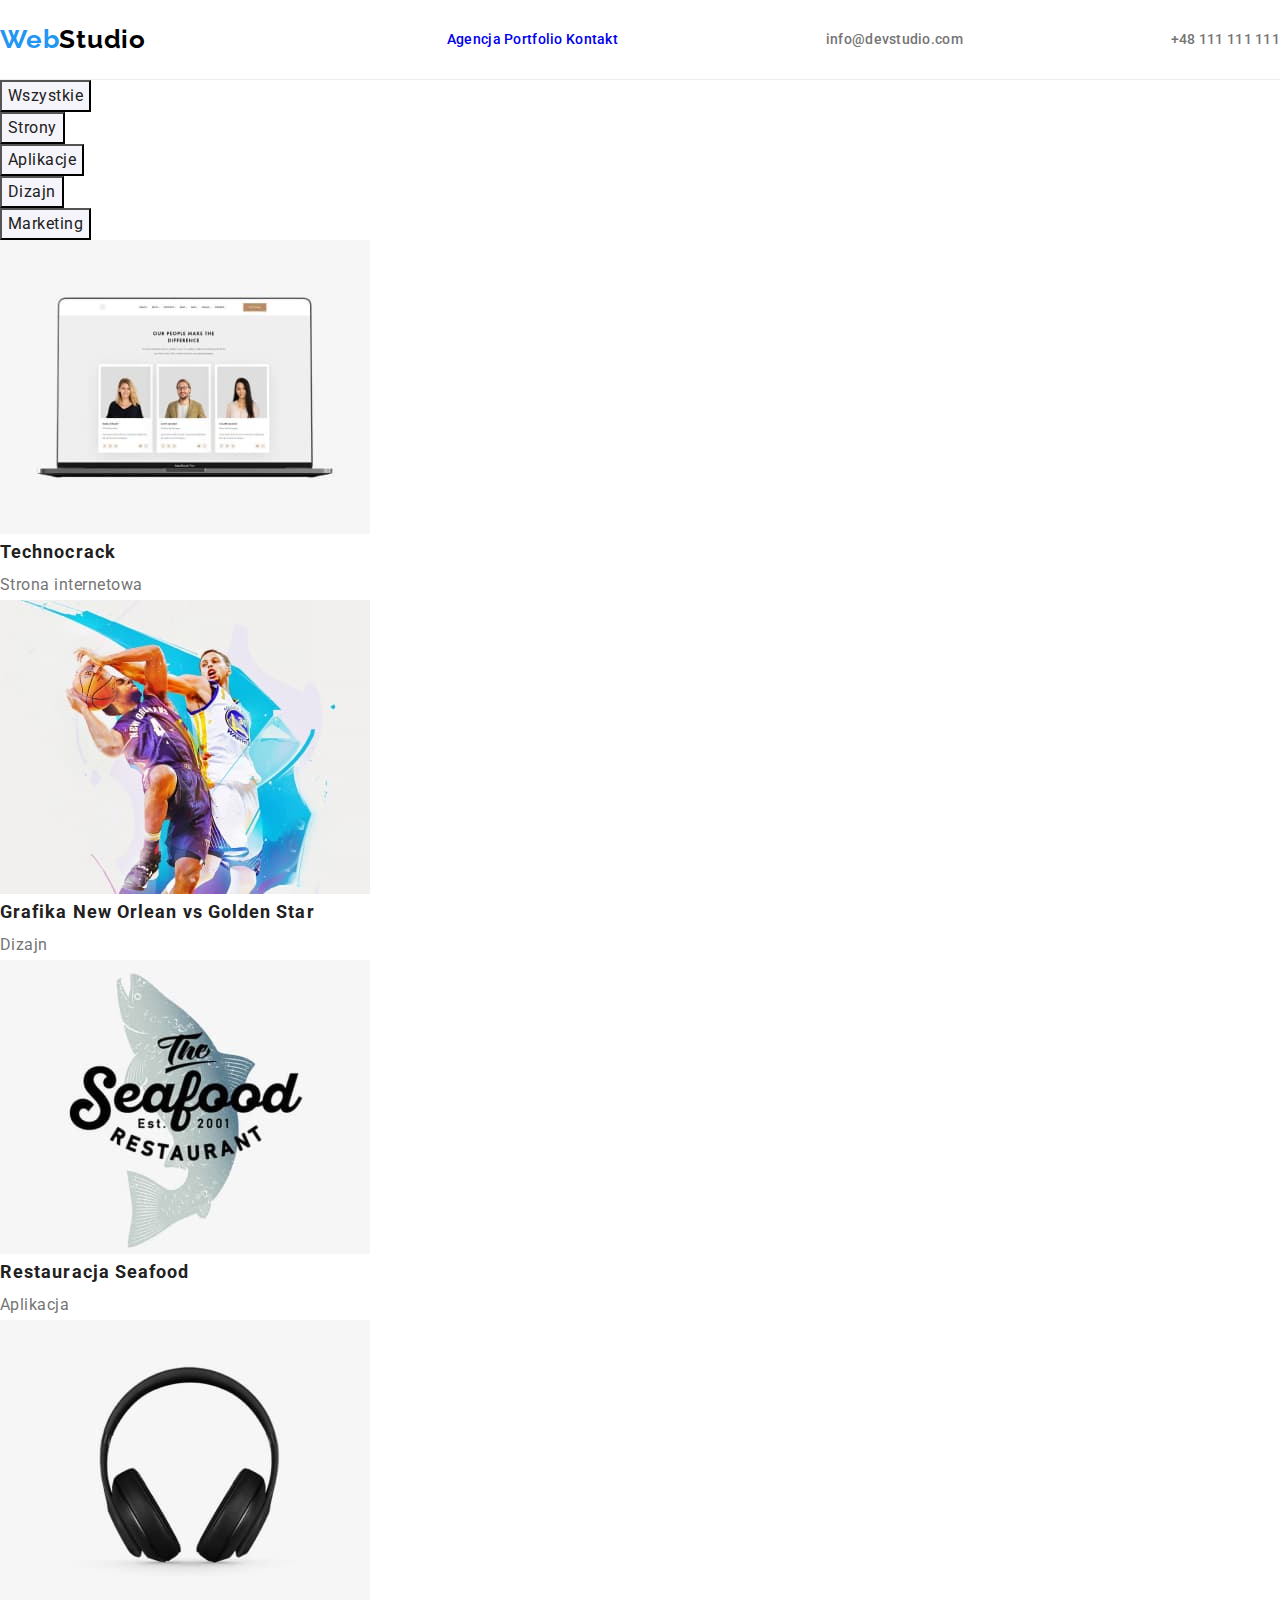
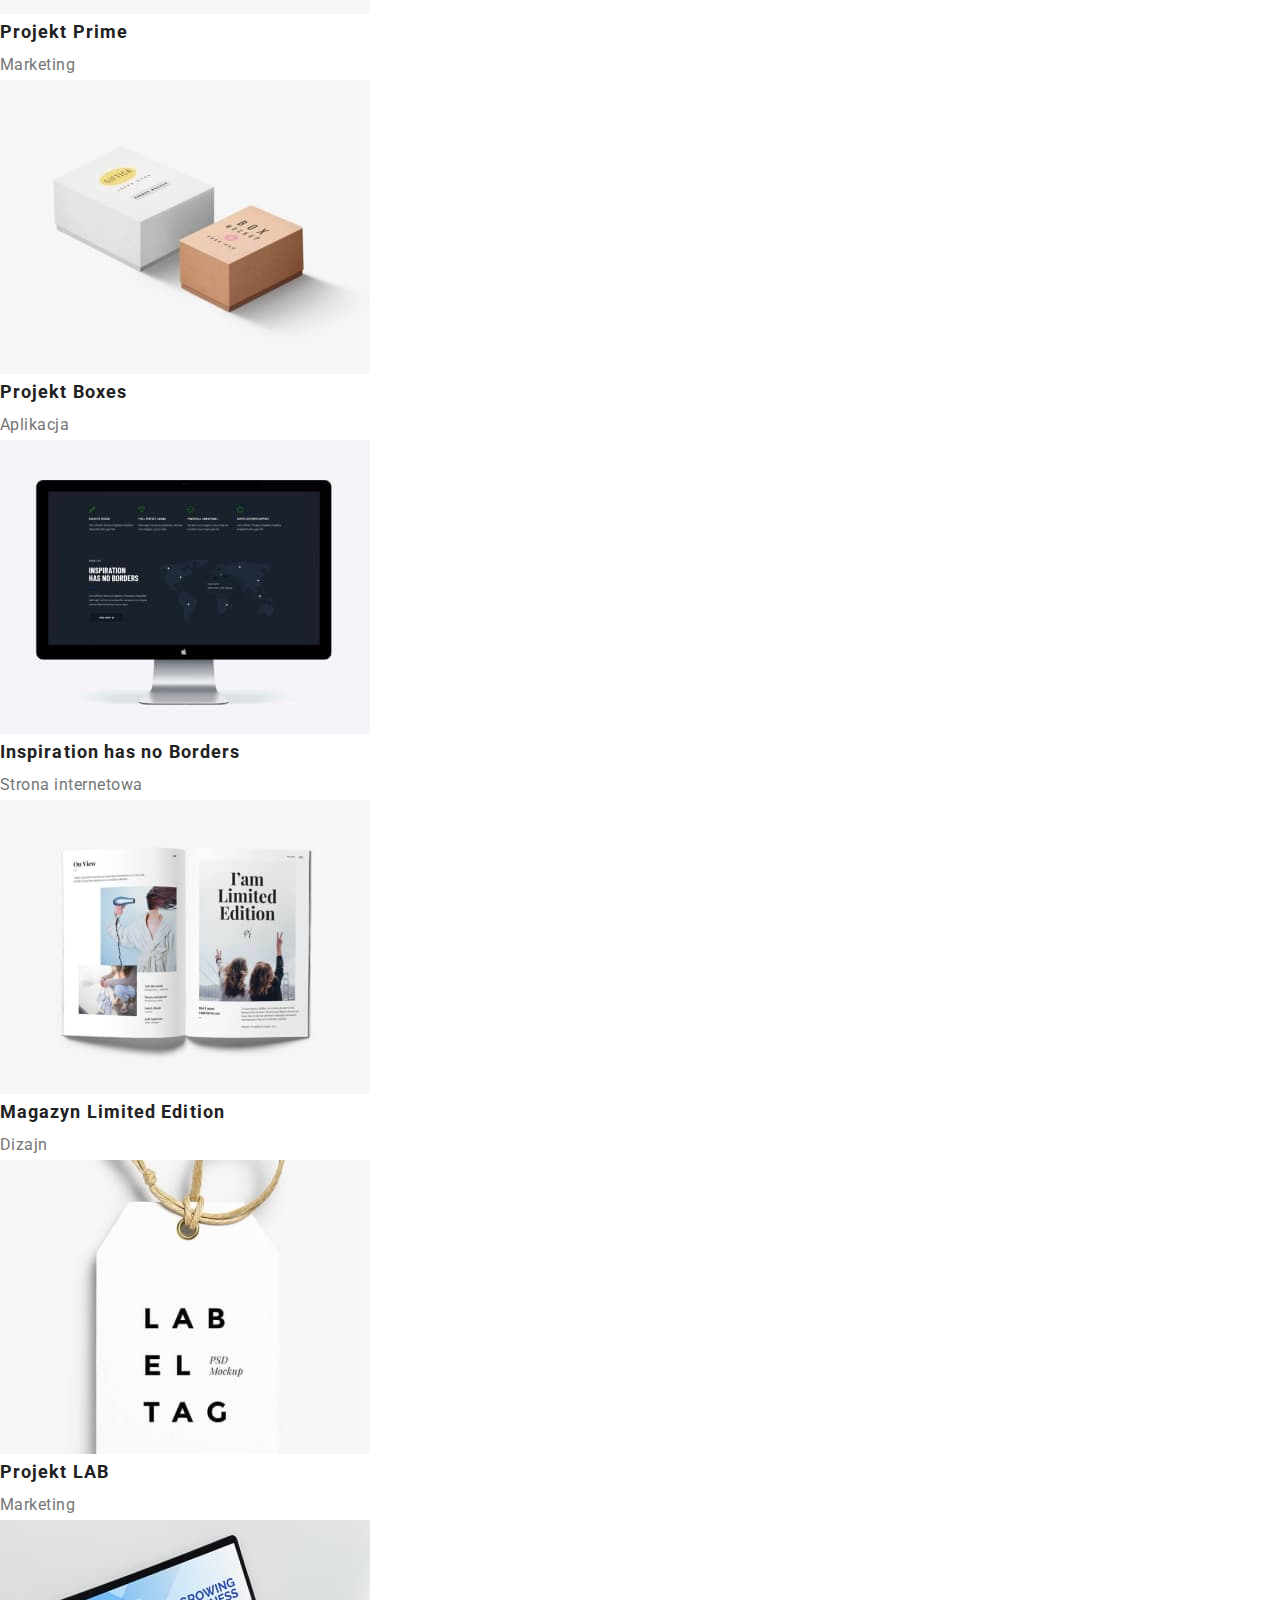
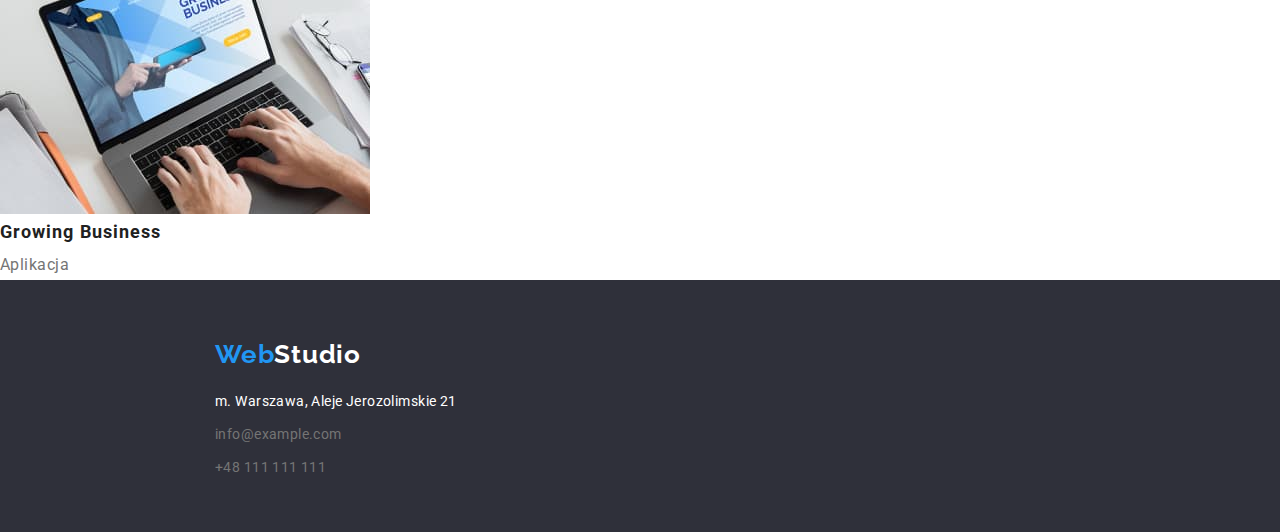
==== commit 0f76ab20: "Added css and classes and much more" ====
--- a/portfolio.html
+++ b/portfolio.html
@@ -8,8 +8,9 @@
       href="https://fonts.googleapis.com/css2?family=Raleway:wght@700&family=Roboto:wght@400;500;700;900&display=swap"
       rel="stylesheet"
     />
+    <link rel="stylesheet" href="./css/modern-normalize.css" />
     <link rel="stylesheet" href="./css/styles.css" />
-    <title>goit-markup-hw-02</title>
+    <title>goit-markup-hw-03</title>
   </head>
   <body>
     <header>
--- a/css/styles.css
+++ b/css/styles.css
@@ -7,8 +7,24 @@
   font-family: "Roboto", sans-serif;
   color: var(--secondary-color);
 }
+h1,
+h2,
+p {
+  margin: 0;
+  font-style: normal;
+}
+ul {
+  margin: 0;
+  padding: 0;
+}
+.container {
+  width: 1200px;
+  margin: 0 auto;
+}
+
 a {
   text-decoration: none;
+  font-style: normal;
 }
 .header-contact {
   color: #757575;
@@ -16,6 +32,9 @@
   font-size: 14px;
   line-height: 1.15;
   letter-spacing: 0.02em;
+}
+.header-contact:first-child {
+  margin-right: 50px;
 }
 .footer-contact {
   color: #757575;
@@ -31,6 +50,7 @@
   font-size: 14px;
   line-height: 1.71;
   letter-spacing: 0.03em;
+  margin-top: 20px;
 }
 .header-logo {
   color: #000000;
@@ -39,6 +59,7 @@
   font-size: 26px;
   line-height: 1.15;
   letter-spacing: 0.03em;
+  margin-right: 93px;
 }
 .footer-logo {
   color: white;
@@ -50,90 +71,196 @@
 }
 .logo-color {
   color: var(--main-color);
+}
+
+.filter-button:hover,
+.filter-button:focus {
+  background-color: var(--main-color);
+  color: white;
+}
+button {
+  cursor: pointer;
+}
+.main-title {
+  color: white;
+  font-weight: 900;
+  font-size: 44px;
+  line-height: 1.36;
+  text-align: center;
+  letter-spacing: 0.06em;
+  text-transform: uppercase;
+  margin-bottom: 30px;
+}
+.main-list-item .list-title {
+  color: var(--secondary-color);
+  font-weight: 700;
+  font-size: 14px;
+  line-height: 1.2;
+  letter-spacing: 0.03em;
+  text-transform: uppercase;
+}
+.main-list-item {
+  display: flex;
+  flex-direction: column;
+  row-gap: 10px;
+  font-size: 14px;
+  line-height: 1.71;
+  letter-spacing: 0.03em;
+  color: #757575;
+  min-width: 270px;
+}
+.main-list-item:not(:first-child) {
+  margin-left: 30px;
+}
+.secondary-title {
+  font-weight: 700;
+  font-size: 36px;
+  line-height: 1.2;
+  text-align: center;
+  letter-spacing: 0.03em;
+  margin-bottom: 50px;
+}
+.name {
+  font-weight: 500;
+  line-height: 1.18;
+  text-align: center;
+  letter-spacing: 0.03em;
+  margin-top: 30px;
+}
+.occupation {
+  line-height: 1.15;
+  text-align: center;
+  letter-spacing: 0.03em;
+  color: #757575;
+  margin-top: 10px;
+}
+.project-name {
+  font-weight: 700;
+  font-size: 18px;
+  line-height: 2;
+  letter-spacing: 0.06em;
+}
+.project-type {
+  line-height: 1.88;
+  letter-spacing: 0.03em;
+  color: #757575;
+}
+.main-button {
+  background-color: #2196f3;
+  color: white;
+  font-weight: 700;
+  line-height: 1.88;
+  text-align: center;
+  letter-spacing: 0.06em;
+  width: 200px;
+  height: 50px;
+  border-radius: 4px;
+  box-shadow: 0px 4px 4px rgba(0, 0, 0, 0.15);
+  border: none;
+}
+.filter-button {
+  background-color: #f5f4fa;
+  color: var(--secondary-color);
+  line-height: 1.62;
+  text-align: center;
+  letter-spacing: 0.03em;
+}
+.main-title-section,
+footer {
+  background-color: var(--background-color);
+}
+.team-section {
+  background-color: #f5f4fa;
+  width: 1600px;
+  height: 648px;
+  margin: 0 auto;
+  padding: 94px 215px;
+}
+header {
+  height: 80px;
+  display: flex;
+  align-items: center;
+  justify-content: space-between;
+  border-bottom: 1px solid #ececec;
+}
+.header-contact-group {
+  display: flex;
+  list-style: none;
+}
+.navigation {
+  list-style: none;
+  display: flex;
+  padding: 0;
+}
+.navigation-page:not(:first-child) {
+  margin-left: 46px;
+}
+.header-pages {
+  list-style: none;
+  display: flex;
+  align-items: center;
+}
+.main-title-section {
+  height: 600px;
+  width: 1600px;
+  margin: 0 auto;
+  text-align: center;
+  padding: 200px 452px 280px 452px;
+}
+.navigation-page a {
+  color: var(--secondary-color);
 }
 a:hover,
 a:focus {
   color: var(--main-color);
 }
-.filter-button:hover,
-.filter-button:focus {
-  background-color: var(--main-color);
-  color: white;
-}
-button {
-  cursor: pointer;
-}
-.main-title {
-  color: white;
-  font-weight: 900;
-  font-size: 44px;
-  line-height: 1.36;
-  text-align: center;
-  letter-spacing: 0.06em;
-  text-transform: uppercase;
-}
-dt {
-  font-weight: 700;
-  font-size: 14px;
-  line-height: 1.2;
-  letter-spacing: 0.03em;
-  text-transform: uppercase;
-}
-dd {
-  font-size: 14px;
-  line-height: 1.71;
-  letter-spacing: 0.03em;
-  color: #757575;
-}
-.secondary-title {
-  font-weight: 700;
-  font-size: 36px;
-  line-height: 1.2;
-  text-align: center;
-  letter-spacing: 0.03em;
-}
-.name {
-  font-weight: 500;
-  line-height: 1.15;
-  text-align: center;
-  letter-spacing: 0.03em;
-}
-.occupation {
-  line-height: 1.15;
-  text-align: center;
-  letter-spacing: 0.03em;
-  color: #757575;
-}
-.project-name {
-  font-weight: 700;
-  font-size: 18px;
-  line-height: 2;
-  letter-spacing: 0.06em;
-}
-.project-type {
-  line-height: 1.88;
-  letter-spacing: 0.03em;
-  color: #757575;
-}
-.main-button {
-  background-color: #2196f3;
-  color: white;
-  font-weight: 700;
-  line-height: 1.88;
-  text-align: center;
-  letter-spacing: 0.06em;
-}
-.filter-button {
-  background-color: #f5f4fa;
-  color: var(--secondary-color);
-  line-height: 1.62;
-  text-align: center;
-  letter-spacing: 0.03em;
-}
-.main-title-section,
+.main-list {
+  display: flex;
+  list-style: none;
+  margin: 94px 0;
+}
+.description-list {
+  list-style: none;
+  display: flex;
+  column-gap: 30px;
+  align-items: center;
+  justify-content: center;
+  margin-bottom: 94px;
+}
+.team-list {
+  list-style: none;
+  display: flex;
+}
+figure,
+figcaption {
+  margin: 0;
+  padding: 0;
+}
+.team-list-item {
+  display: flex;
+  background-color: white;
+  border-radius: 0px 0px 4px 4px;
+  box-shadow: 0px 1px 3px rgba(0, 0, 0, 0.12), 0px 1px 1px rgba(0, 0, 0, 0.14),
+    0px 2px 1px rgba(0, 0, 0, 0.2);
+  width: 270px;
+  height: 368px;
+}
+
+.team-list-item:not(:last-child) {
+  margin-right: 30px;
+}
+
+figure {
+  display: flex;
+  flex-direction: column;
+}
 footer {
-  background-color: var(--background-color);
-}
-.team-section {
-  background-color: #f5f4fa;
-}
+  height: 252px;
+  width: 1600px;
+  margin: 0 auto;
+  padding: 60px 0 60px 215px;
+}
+
+address p {
+  margin-bottom: 9px;
+}
